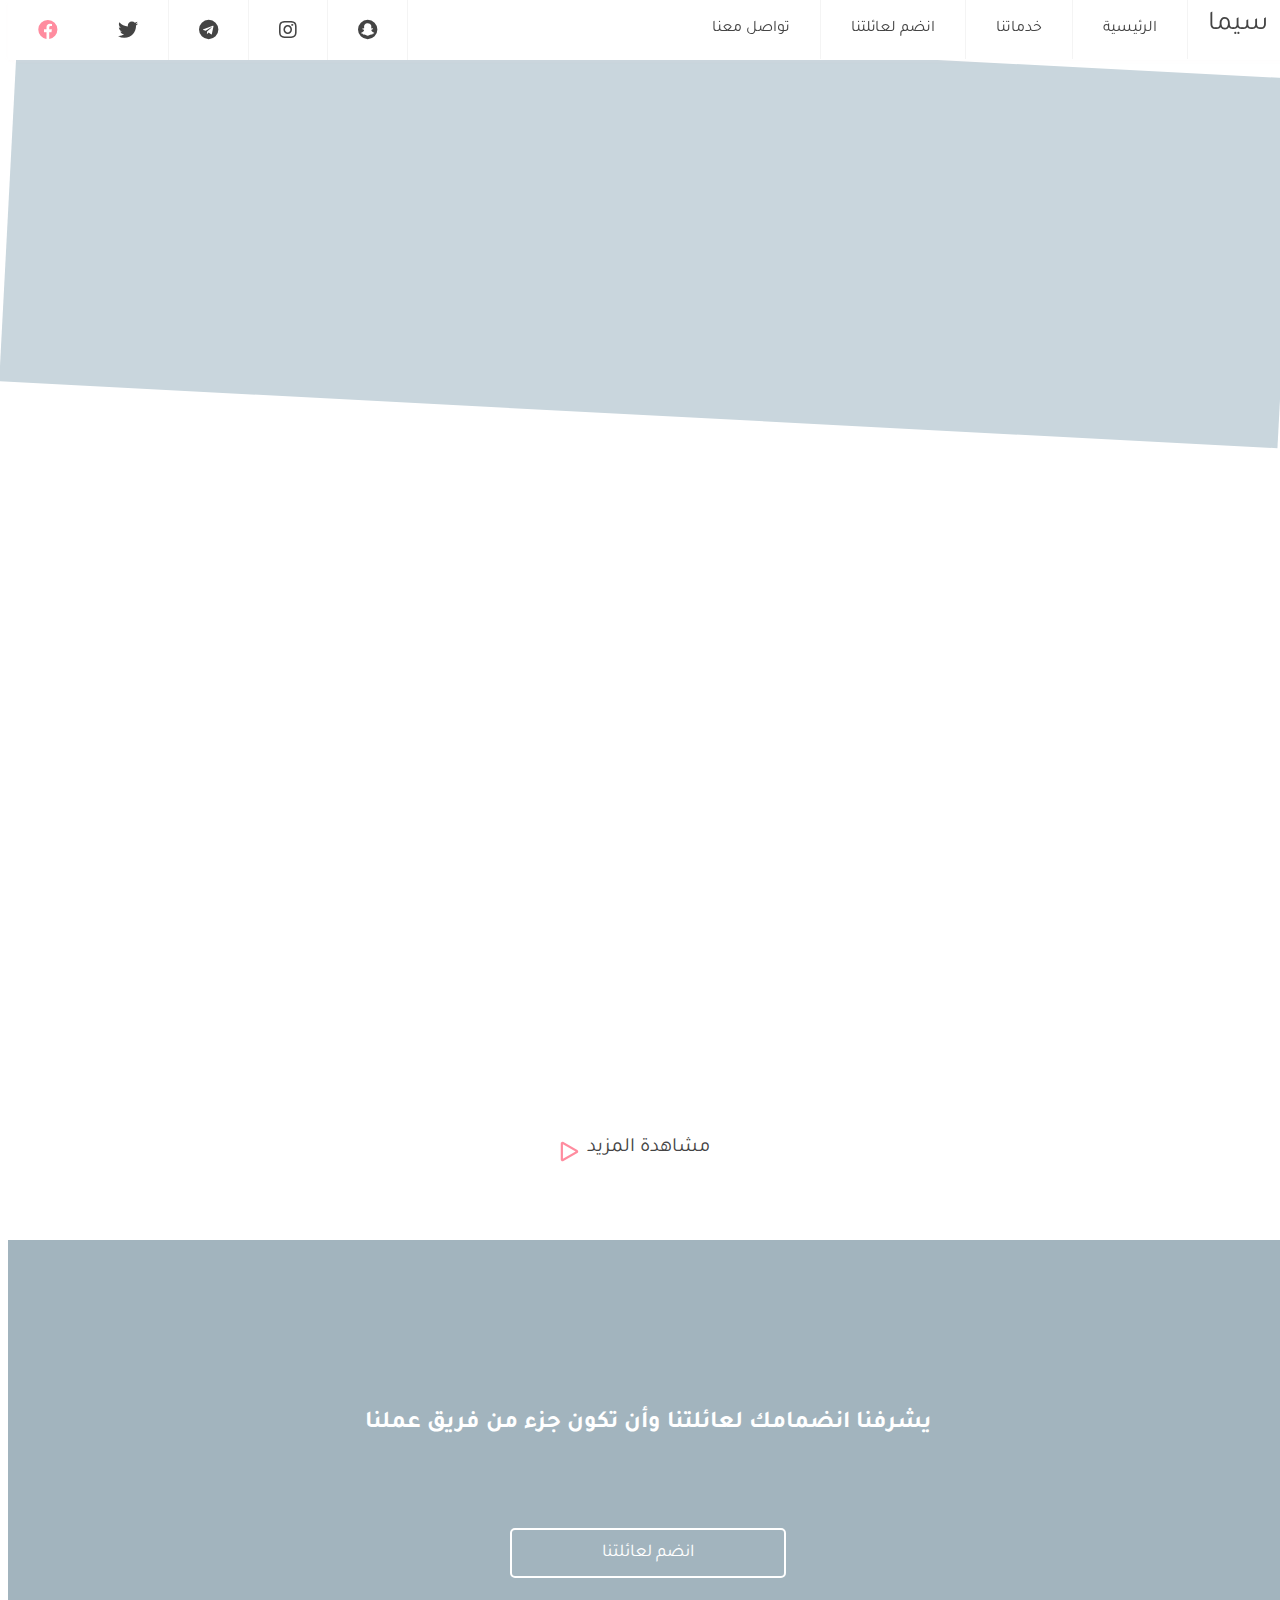
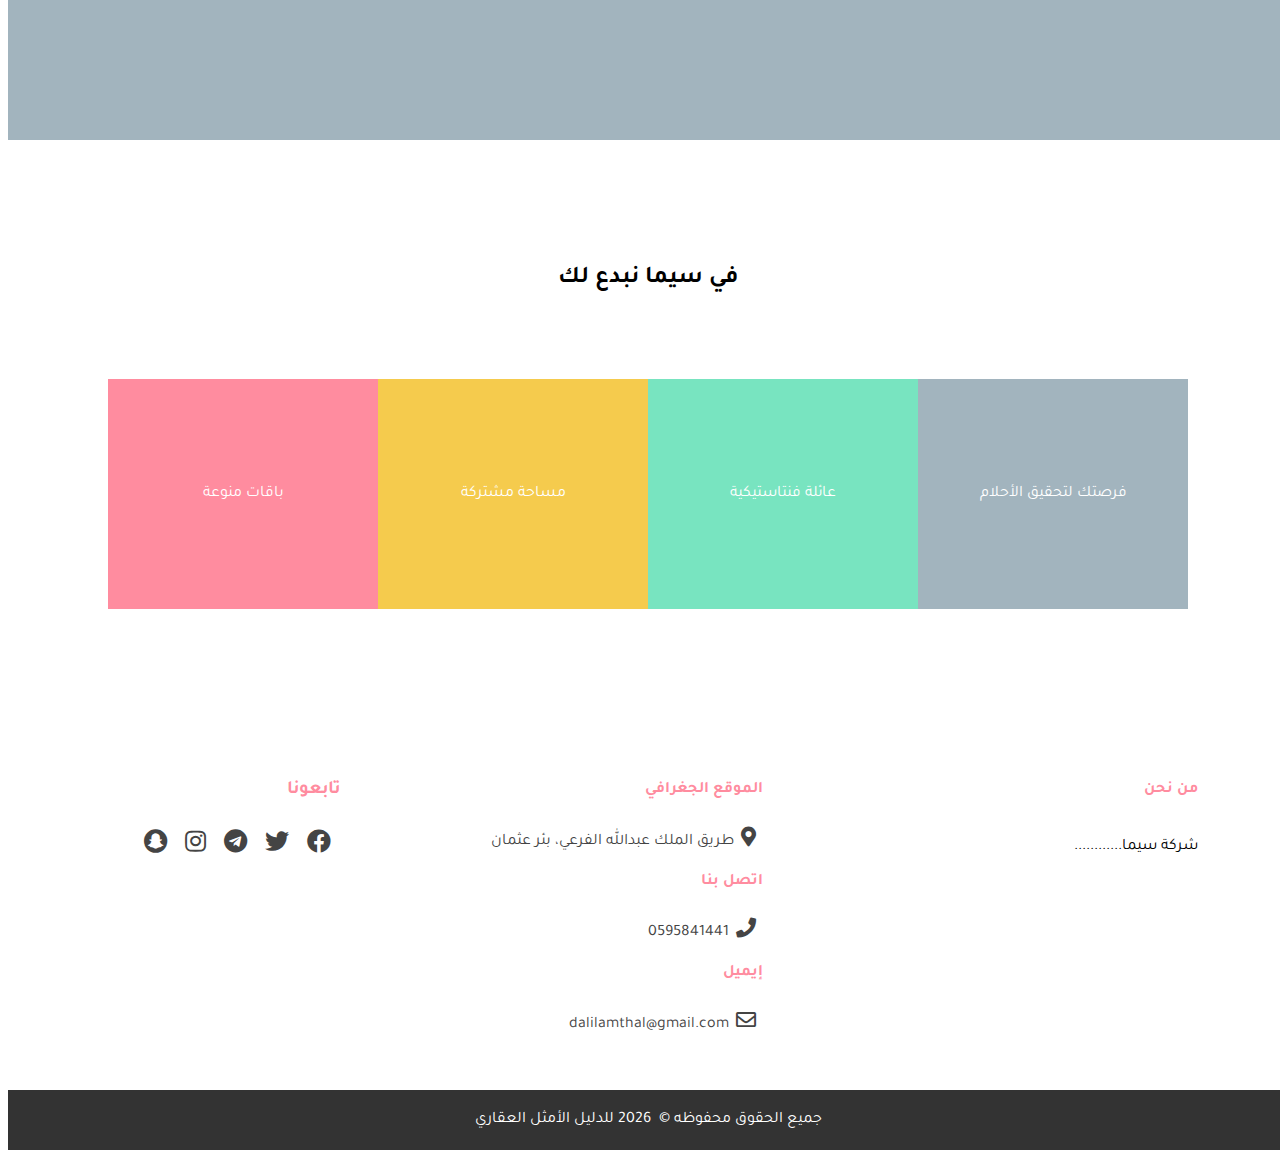
==== index.html @ 0475e793 "add files" ====
<!DOCTYPE html>
<html lang="ar">

<head>
  <meta charset="UTF8">
  <meta name="viewport" content="width=device-width, initial-scale=1.0">
  <link href="https://fonts.googleapis.com/css2?family=Tajawal&display=swap" rel="stylesheet">
  <link rel="stylesheet" href="https://cdnjs.cloudflare.com/ajax/libs/font-awesome/4.7.0/css/font-awesome.min.css">
  <link rel="stylesheet" href="https://use.fontawesome.com/releases/v5.0.6/css/all.css">
  <link rel="stylesheet" href="css/main.css">
  <title>سيما للتسويق الإلكتروني</title>
</head>

<body>
  
  <header class="header">
    <a href="index.html" class="logo">سيما</a>
    <input class="menu-btn" type="checkbox" id="menu-btn" />
    <label class="menu-icon" for="menu-btn"><span class="navicon"></span></label>
    <ul class="menu">
      <li class="menu-choice"><a href="index.html">الرئيسية</a></li>
      <li class="menu-choice"><a href="#services">خدماتنا</a></li>
      <li class="menu-choice"><a href="#about">انضم لعائلتنا</a></li>
      <li class="menu-choice"><a href="#footer">تواصل معنا</a></li>
      <li class="social-top"><a href="https://www.facebook.com/DalilAmthal/" class="fab fa-facebook"
          target="_blank"></a></li>
      <li class="social-top"><a href="https://twitter.com/dalilamthal" class="fab fa-twitter" target="_blank"></a></li>
      <li class="social-top"><a href="https://t.me/dalilamthal" class="fab fa-telegram" target="_blank"></a></li>
      <li class="social-top"><a href="https://www.instagram.com/dalilamthal" class="fab fa-instagram"
          target="_blank"></a></li>
      <li class="social-top"><a href="https://www.snapchat.com/add/dalilamthal" class="fab fa-snapchat"
          target="_blank"></a></li>
    </ul>
  </header>

  <div class="cover">
    <div id="curve"></div>
    <h1 class="bigTitle">الوجهه الأولى لرواد الأعمال والتجار والمنشئات</h1>
    <h2 class="inTitle">الوجهه الأولى لرواد الأعمال والتجار والمنشئات</h2>
  </div>

  <div class="info">
    <h2 class="Title">إن كنت تبحث عن شخص يصنع معك الفرق..فأنت في المكان المناسب</h2>
    <iframe src="https://www.youtube.com/embed/nXoJDHUC63I" frameborder="0"
      allow="accelerometer; autoplay; clipboard-write; encrypted-media; gyroscope; picture-in-picture"
      allowfullscreen></iframe>
    <a href="#" class="more" style="color:#444">مشاهدة المزيد
      <svg xmlns="http://www.w3.org/2000/svg" width="35" height="35" fill="currentColor" class="bi bi-play"
        viewBox="0 0 16 16">
        <path
          d="M10.804 8L5 4.633v6.734L10.804 8zm.792-.696a.802.802 0 0 1 0 1.392l-6.363 3.692C4.713 12.69 4 12.345 4 11.692V4.308c0-.653.713-.998 1.233-.696l6.363 3.692z" />
      </svg>
    </a>
  </div>

  <div id="about" class="ourFamily">
    <h2 class="ourTitle">يشرفنا انضمامك لعائلتنا وأن تكون جزء من فريق عملنا</h2>
    <a href="./about.html" class="button">انضم لعائلتنا</a>
  </div>

  <div id="services" class="services">
    <h2>في سيما نبدع لك</h2>
    <ul>
      <li>
        <div class="front dream">فرصتك لتحقيق الأحلام</div>
        <div class="back dream">
          <a href="./services.html" target="_blank" class="button">معرفة المزيد</a>
        </div>
      </li>
      <li>
        <div class="front family">عائلة فنتاستيكية</div>
        <div class="back family">
          <a href="./services.html" target="_blank" class="button">معرفة المزيد</a>
        </div>
      </li>
      <li>
        <div class="front share">مساحة مشتركة</div>
        <div class="back share">
          <a href="./services.html" target="_blank" class="button">معرفة المزيد</a>
        </div>
      </li>
      <li>
        <div class="front package">باقات منوعة</div>
        <div class="back package">
          <a href="./services.html" target="_blank" class="button">معرفة المزيد</a>
        </div>
      </li>
    </ul>
  </div>

  <!--footer-->
  <div  class="footer" id="footer">           
    <div class="right">
      <h4>من نحن</h4>
      <p>شركة سيما............</p>
    </div>

    <div class="middle">
      <h4>الموقع الجغرافي</h4>
      <span><i class="fas fa-map-marker-alt icon"></i><a href="https://g.page/DalilAmthal?share">طريق الملك عبدالله الفرعي، بئر عثمان</a></span>
      <h4>اتصل بنا</h4>
      <span><i class="fas fa-phone icon"></i><a href="https://wa.me/966595841441" target="_blank">0595841441</a></span>
      <h4>إيميل</h4>
      <span><i class="far fa-envelope icon"></i><a href= "mailto:dalilamthal@gmail.com">dalilamthal@gmail.com</a></span>
    </div>

    <div class="left">
      <h3>تابعونا</h3>
      <div  class="social">
        <a href="https://www.facebook.com/DalilAmthal/" class="fab fa-facebook" target="_blank"></a>
        <a href="https://twitter.com/dalilamthal" class="fab fa-twitter" target="_blank"></a>
        <a href="https://t.me/dalilamthal" class="fab fa-telegram" target="_blank"></a>
        <a href="https://www.instagram.com/dalilamthal" class="fab fa-instagram" target="_blank"></a>
        <a href="https://www.snapchat.com/add/dalilamthal" class="fab fa-snapchat" target="_blank"></a>
      </div>
    </div>    
        
  </div>
  <div  class="copyright">
    <p> جميع الحقوق محفوظه &copy; &nbsp;<span id="year"></span>&nbsp;<a href="index.php">للدليل الأمثل العقاري</a></p>
    <script>document.getElementById("year").innerHTML=(new Date().getFullYear())</script>
  </div>
<script src="js/loader.js"></script>
</body>

</html>
---- css/main.css ----
*{
  box-sizing: border-box;
}
    
body {
  margin: 0;
  font-family: 'Tajawal', sans-serif;
  direction: rtl;
}

a {
  color: #444;
}

/*menu*/
.header {
  background-color: #fff;
  box-shadow: 1px 1px 4px 0 rgba(245, 219, 219, 0.1);
  position: fixed;
  width: 100%;
  z-index: 3;
}

.header ul {
  margin: 0;
  padding: 0;
  list-style: none;
  overflow: hidden;
  background-color: #fff;

}

.header li a {
  display: block;
  padding: 20px 20px;
  border-right: 1px solid #f4f4f4;
  text-decoration: none;
}

.header li a:hover,
.header .menu-choice a:hover {
  background-color: rgb(255, 140, 159);
  color: #fff;
}

.header .social-top a:hover {
  color:rgb(255, 140, 159);
  background-color: transparent;
  border: none;
}
.header .logo {
  display: block;
  float: right;
  font-size: 1.7em;
  padding: 10px 20px;
  text-decoration: none;
}

/* menu */
.header .menu {
  clear: both;
  font-size: 16px;
  max-height: 0;
  transition: max-height .2s ease-out;
}

/* menu icon */
.header .menu-icon {
  cursor: pointer;
  display: inline-block;
  padding: 28px 20px;
  float: left;
  position: relative;
  user-select: none;
}

.header .menu-icon .navicon {
  background: #444;
  display: block;
  height: 2px;
  position: relative;
  transition: background .2s ease-out;
  width: 18px;
}

.header .menu-icon .navicon:before,
.header .menu-icon .navicon:after {
  background: #444;
  content: '';
  display: block;
  height: 100%;
  position: absolute;
  transition: all .2s ease-out;
  width: 100%;
}

.header .menu-icon .navicon:before {
  top: 5px;
}

.header .menu-icon .navicon:after {
  top: -5px;
}

/* menu btn */

.header .menu-btn {
  display: none;
}

.header .menu-btn:checked ~ .menu {
  max-height: 240px;
}

.header .menu-btn:checked ~ .menu-icon .navicon {
  background: transparent;
}

.header .menu-btn:checked ~ .menu-icon .navicon:before {
  transform: rotate(-45deg);
}

.header .menu-btn:checked ~ .menu-icon .navicon:after {
  transform: rotate(45deg);
}

.header .menu-btn:checked ~ .menu-icon:not(.steps) .navicon:before,
.header .menu-btn:checked ~ .menu-icon:not(.steps) .navicon:after {
  top: 0;
}

@media (min-width: 1200px) {
  .header li {
    float: right;
  }
  .header .social-top {
    float: left;
  }
  .header .social-top a {
    font-size: 20px;
    color:#444
  }
  
  .header li a {
    padding: 20px 30px;
  }
  .header .menu {
    clear: none; 
    max-height: none;
  }
  .header .menu-icon {
    display: none;
  }

   .header li a:hover,.header .menu-choice a:hover {
      border-bottom: 2px solid rgb(255, 140, 159);
      color: #444;

      background-color: transparent;
    }

  
}

/*top cover*/
.cover{
  display: flex;
  flex-direction: column;
  height: 540px; 
  align-items: center;
  justify-content: center;
}

#curve{
  width: 100%;
  height: 370px;
  top: 5%;
  left:0;
  transform: rotate(3deg);
  background-color: rgb(201, 214, 221);
  position: absolute;
  z-index: -1;
}

.cover .bigTitle {
  color:rgb(255, 140, 159);
  font-size:40px ;
  text-align: center;
  z-index: -1;
  border-bottom: #888 2px solid;
  padding: 20px;
  margin-bottom: 0;
}

.cover .inTitle{
  color:  rgb(255, 140, 159);
  border-top: #888 2px solid;
  text-align: left;
  padding: 20px;
  color:#888;
  z-index: -1;
}

.info{
  display: flex;
  flex-direction: column;
  align-items: center;
  justify-content: center;
  background-color: #fff;
  height: 700px;
}

#myVideo {
  position: absolute;
  right: 0;
  bottom: 0;
  opacity: 3;
  min-width: 100%; 
  min-height: 100%;
  z-index: -1;
}

.info iframe{
  margin:22px;
  margin-top: 50px;
  width:760px;
  height:326px;
}
.info .Title{
  color: #444;
}

.info .more{
  color: #444;
  position: relative;
  padding: 0;
}

.bi{
  color: rgb(255, 140, 159);
  position: absolute;
  top:48px;
 
}

.bigTitle, .Title, .inTitle {
  opacity: 0;
  transform-origin: center;
  animation: letter 5s infinite cubic-bezier(0, 0, 0.1, 1); 
}

@keyframes letter {
  0% {
    opacity: 0;
    transform: scale(0.8);
  }
  30%, 80% {
    opacity: 1;
    transform: scale(1);
  }
  100% {
    opacity: 0;
    transform: scale(1);
  }
}

.info .more{
  text-decoration: none;
  color: #444;
  padding-top: 50px;
  font-size: 20px;
}
.services {
  display: flex;
  flex-direction: column;
  height: 600px; 
  align-items: center;
  justify-content: center;
}

.services h2{
  padding: 20px;
}
.services ul {
  list-style:none;
  display:flex;
  flex-direction: row;
  justify-content: center;
  align-items: center;
  padding: 22px;
  width: 100%;
}
  
.services ul div {
  width: 270px;
  height: 230px;
  display:flex;
  justify-content: center;
  align-items: center;
  cursor: pointer;
  margin: 8px 0px;
  color: white
}
  
div.front {
  position: absolute;
  font-size: 16px;
}

div.back {
  flex-direction: column;
}
.back .head{
  font-size: 16px;
}
 
.dream{
  background: #a2b4be;
}
  
.family {
  background: #78e4c0;
}
  
.share {
  background: #f5cb4d;
}
  
.package {
  background: rgb(255, 140, 159);
}
  
.back {
  transform: rotateY(90deg);
}
  
  
.services ul li:hover div.front {
  animation: flip 0.2s ease-in forwards;
}
.services ul li:hover div.back {
  animation: flip 0.2s 0.2s ease-out forwards reverse;
}
  
@keyframes flip {
  0%{ transform: rotateY(0deg); }
  100% { transform: rotateY(90deg); }
}

.button{
  border: 2px solid white;
  color: white;
  padding: 12px 30px;
  text-align: center;
  text-decoration: none;
  font-size: 18px;
  border-radius: 5px;
  margin: 12px;
  font-family: 'Tajawal', sans-serif;
  cursor: pointer; 
}  
.button:hover{
  color:#555;
  text-decoration: none;
  background-color: #fff;
  
}

.ourFamily{
  display: flex;
  flex-direction: column;
  justify-content: center;
  align-items: center;
  height: 500px;
  background-color: rgb(162, 180, 190);
}

.ourFamily .button{
  padding: 12px 90px;
  margin-top: 70px;
}

.ourFamily .button:hover{
  background-color: #fff;
  color: #444;
}

.ourFamily .ourTitle{
  color: #fff;
  text-align: center;
}

/*footer*/
.footer{
  background-color:#fff;
  font-family: 'Tajawal', sans-serif;
  height: 350px;
  font-size: 16px;
  display: flex;
  flex-direction: row;
  width: 100%;
}

.footer .right {
  display: flex;
  flex-direction: column;
  width:34%;
  padding: 20px;
  padding-right: 90px;
  align-items: flex-start;
  justify-content: start;
  
}

.footer .middle {
  display: flex;
  flex-direction: column;
  width: 33%;
  padding: 20px;
  padding-right: 90px;
  align-items: flex-start;
  justify-content: start;
}

.footer .left {
  display: flex;
  flex-direction: column;
  width: 33%;
  padding: 20px;
  padding-right: 90px;
  align-items: flex-start;
  justify-content: start;
}

.footer h4{
  text-align: right;
  color: rgb(255, 140, 159);
}

.footer h3{
  text-align: right;
  color: rgb(255, 140, 159);   
}

.footer .social{
  display: flex;
  flex-direction: row;
  align-items: flex-start;
  justify-content: start;
}

.footer .fab{
  text-decoration: none;
  color:#444;
  padding: 9px;
  font-size: 24px;
}

.footer .fab:hover{
  color: rgb(255, 140, 159);
}
.footer a{
  color:#444;
  font-size: 16px;
  text-decoration: none;
}

.footer a:hover{
  color: rgb(255, 140, 159);
}

.footer .icon{
  font-size:20px;
  padding: 5px 7px;
  color:#444;
}

.copyright{
  display: flex;
  flex-direction: row;
  align-items:center;
  justify-content: center;
  height: 60px;
  background-color: #333;
  color: #fff;
}

.copyright a{
  color:#fff;
  font-size: 16px;
  text-decoration: none;
}

.copyright #year{
  color: #fff;
}

.copyright a:hover{
  color: rgb(255, 140, 159);
}
.copyright p{
  font-size: 16px;
}


/* for tablet or medium devices*/
@media (max-width: 1170px){

  .cover .bigTitle {
    font-size: 30px;
    padding: 22px;
  }

  .cover .inTitle{
    font-size: 22px;
  }

  .info .Title{
    font-size: 24px;
    padding: 24px;
    text-align: center;
  }

  .info .more{
    font-size: 18px;
  }

  .info iframe{
    width:500px;
  }
  
  .ourFamily .button{
    padding: 12px 90px;
    margin-top: 70px;
  }
  
  .services{
    height: 800px;
  }
  .ourFamily .ourTitle{
    font-size: 24px;
    padding: 0px 22px;
  }

  .services h2{
    font-size: 24px;
  }

  .services ul {
    width: 70%;
    list-style:none;
    display:flex;
    flex-direction: row;
    justify-content: center;
    align-items: center;
    flex-wrap: wrap;
  }
    
  .services ul div {
    width: 270px;
    height: 230px;
    display:flex;
    justify-content: center;
    align-items: center;
    cursor: pointer;
    margin: 0px;
    color: white
  }

  .button{
    font-size: 16px;
  }
  .fab{
    font-size: 18px;
    color:white
  }
}


/* for mobile or small devices*/
@media (max-width: 850px){
  
  .cover{
    height: 480px;
  }

  .cover .bigTitle {
    font-size: 22px;
    padding:12px 22px;
    margin: 8px 22px;
  }

  .cover .inTitle{
    font-size: 18px;
    padding: 12px 22px;
    margin:5px 18px;
  }

  .info .Title{
    font-size: 20px;
    padding: 40px;
    text-align: center;
  }

  .info .more{
    font-size: 18px;
  }

  .info iframe{
    width:400px;
  }
  
  .ourFamily .button{
    padding: 12px 50px;
    margin-top: 70px;
  }

  .ourFamily .ourTitle{
    font-size: 20px;
    padding: 0px 22px;
  }

  .services {
    height: 1200px; 
  }

  .services h2{
    font-size: 20px;
  }

  .services ul {
    list-style:none;
    display:flex;
    flex-direction: row;
    justify-content: center;
    align-items: center;
    flex-wrap: wrap;
    width: 70%;
  }
    
  .services ul div {
    width: 270px;
    height: 230px;
    display:flex;
    justify-content: center;
    align-items: center;
    cursor: pointer;
    margin: 0px;
    color: white
  }
  .button{
    font-size: 16px;
  }

/*footer*/
.footer{
  height: 740px;
  display: flex;
  flex-direction: column;
  align-items: center;
  justify-content: center;
  width: 100%;
}

.footer .right {
  display: flex;
  flex-direction: column;
  width:100%;
  align-items: center;
  justify-content: center;
}

.footer .middle {
  display: flex;
  flex-direction: column;
  width: 100%;
  align-items: center;
  justify-content: center;
}

.footer .left {
  display: flex;
  flex-direction: column;
  width: 100%;
  align-items: center;
  justify-content: center;
  padding-top: 30px;
}

.footer .fab{
  font-size: 20px;
}

.footer .icon{
  font-size:18px;
  padding: 5px 7px;
}

}
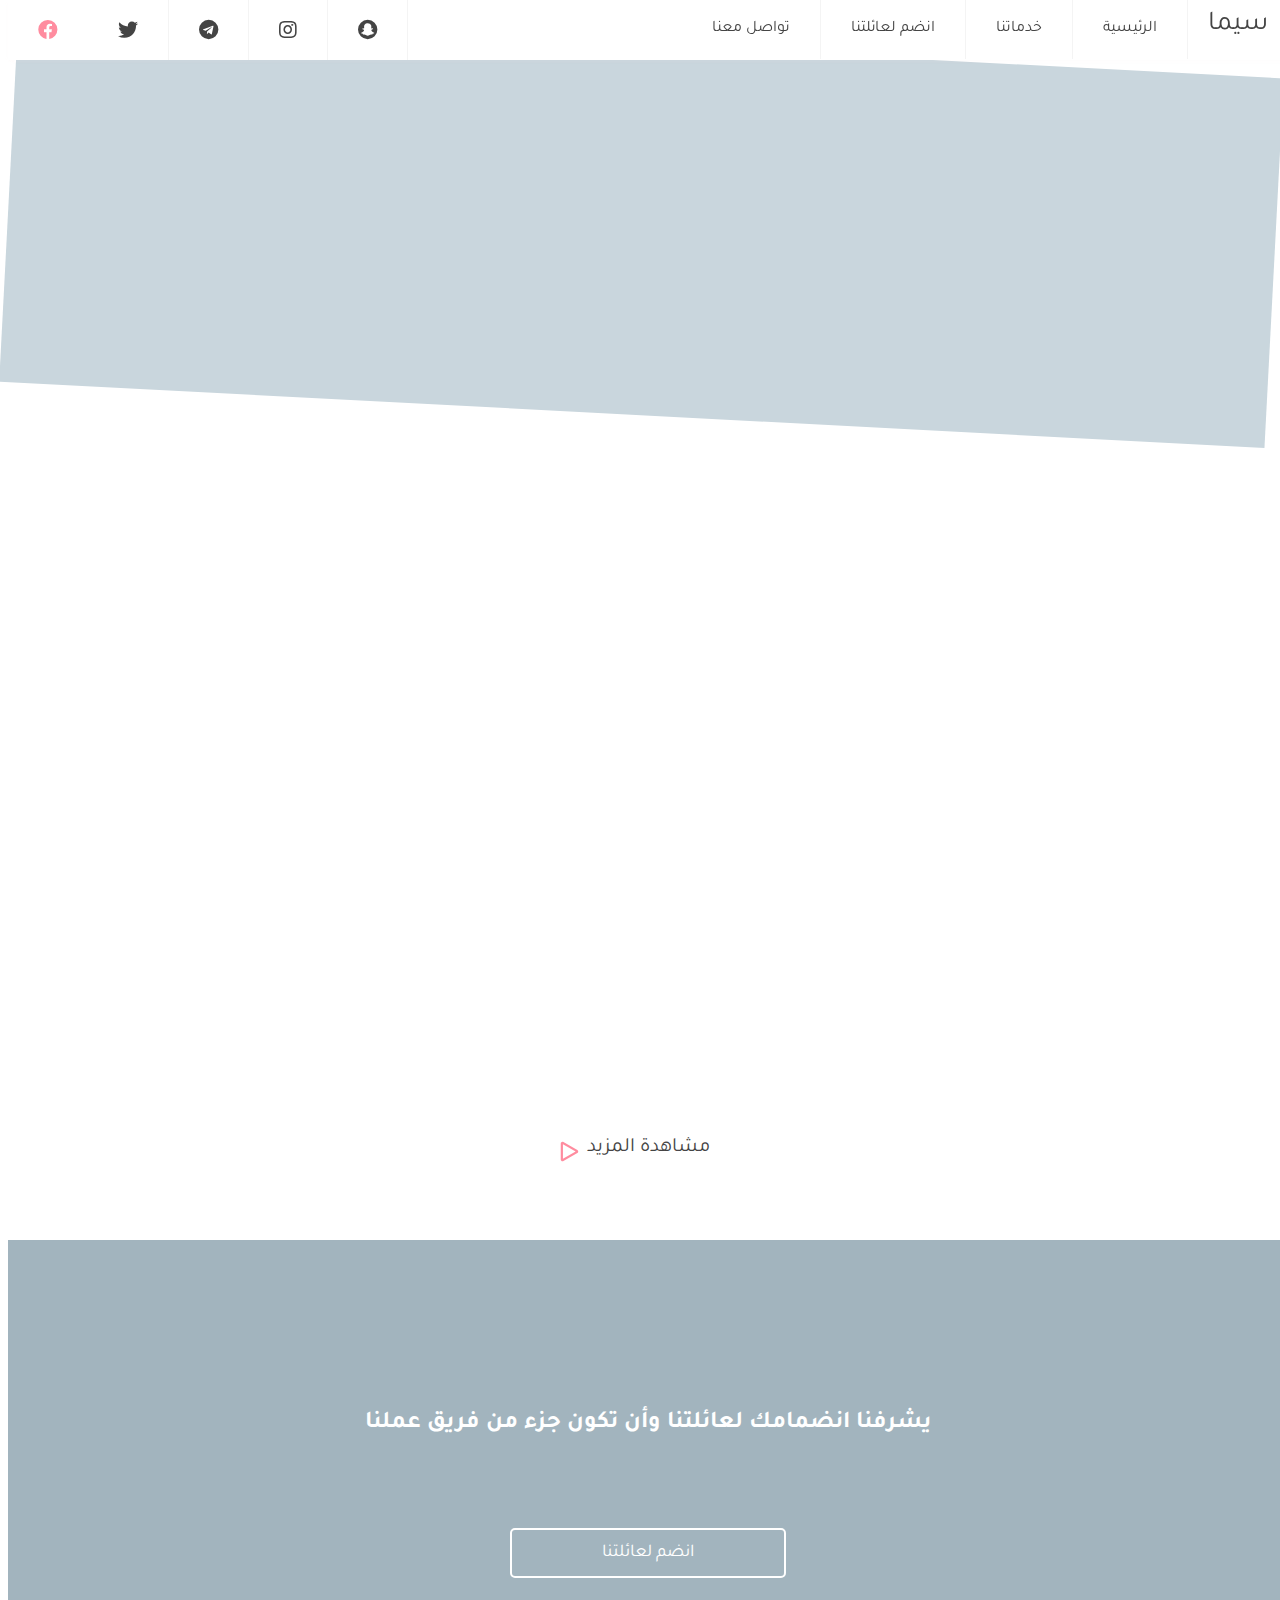
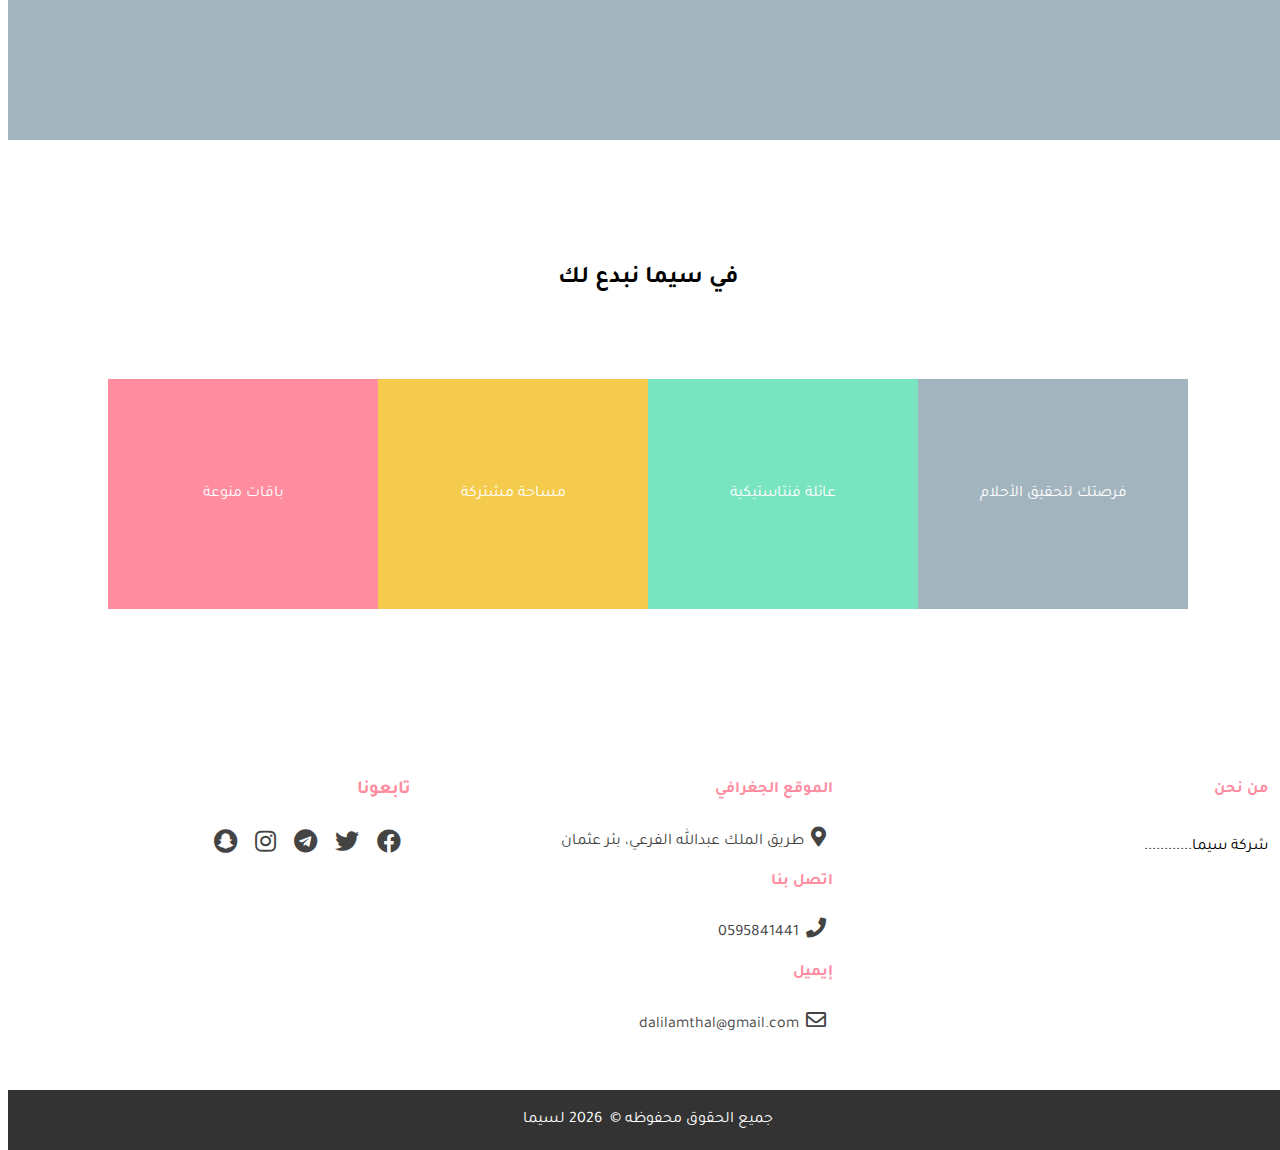
==== commit 3e5cfa79: "update" ====
--- a/index.html
+++ b/index.html
@@ -117,10 +117,10 @@
         
   </div>
   <div  class="copyright">
-    <p> جميع الحقوق محفوظه &copy; &nbsp;<span id="year"></span>&nbsp;<a href="index.php">للدليل الأمثل العقاري</a></p>
+    <p> جميع الحقوق محفوظه &copy; &nbsp;<span id="year"></span>&nbsp;<a href="index.html">لسيما</a></p>
     <script>document.getElementById("year").innerHTML=(new Date().getFullYear())</script>
   </div>
 <script src="js/loader.js"></script>
 </body>
 
-</html>+</html>
--- a/css/main.css
+++ b/css/main.css
@@ -172,7 +172,7 @@
 }
 
 #curve{
-  width: 100%;
+  width: 99%;
   height: 370px;
   top: 5%;
   left:0;
@@ -406,7 +406,6 @@
   flex-direction: column;
   width:34%;
   padding: 20px;
-  padding-right: 90px;
   align-items: flex-start;
   justify-content: start;
   
@@ -417,7 +416,6 @@
   flex-direction: column;
   width: 33%;
   padding: 20px;
-  padding-right: 90px;
   align-items: flex-start;
   justify-content: start;
 }
@@ -427,7 +425,6 @@
   flex-direction: column;
   width: 33%;
   padding: 20px;
-  padding-right: 90px;
   align-items: flex-start;
   justify-content: start;
 }
@@ -505,7 +502,10 @@
 
 /* for tablet or medium devices*/
 @media (max-width: 1170px){
-
+  #curve{
+      transform: rotate(2deg);
+      width:99%;
+   }
   .cover .bigTitle {
     font-size: 30px;
     padding: 22px;
@@ -526,7 +526,7 @@
   }
 
   .info iframe{
-    width:500px;
+    width:80%;
   }
   
   .ourFamily .button{
@@ -579,7 +579,10 @@
 
 /* for mobile or small devices*/
 @media (max-width: 850px){
-  
+  #curve{
+      transform: rotate(0deg);
+      width:100%;
+   }
   .cover{
     height: 480px;
   }
@@ -607,7 +610,7 @@
   }
 
   .info iframe{
-    width:400px;
+    width:80%;
   }
   
   .ourFamily .button{
@@ -668,6 +671,7 @@
   width:100%;
   align-items: center;
   justify-content: center;
+  padding: 0px;
 }
 
 .footer .middle {
@@ -676,6 +680,7 @@
   width: 100%;
   align-items: center;
   justify-content: center;
+  padding: 0px;
 }
 
 .footer .left {
@@ -684,6 +689,7 @@
   width: 100%;
   align-items: center;
   justify-content: center;
+  padding:0px;
   padding-top: 30px;
 }
 
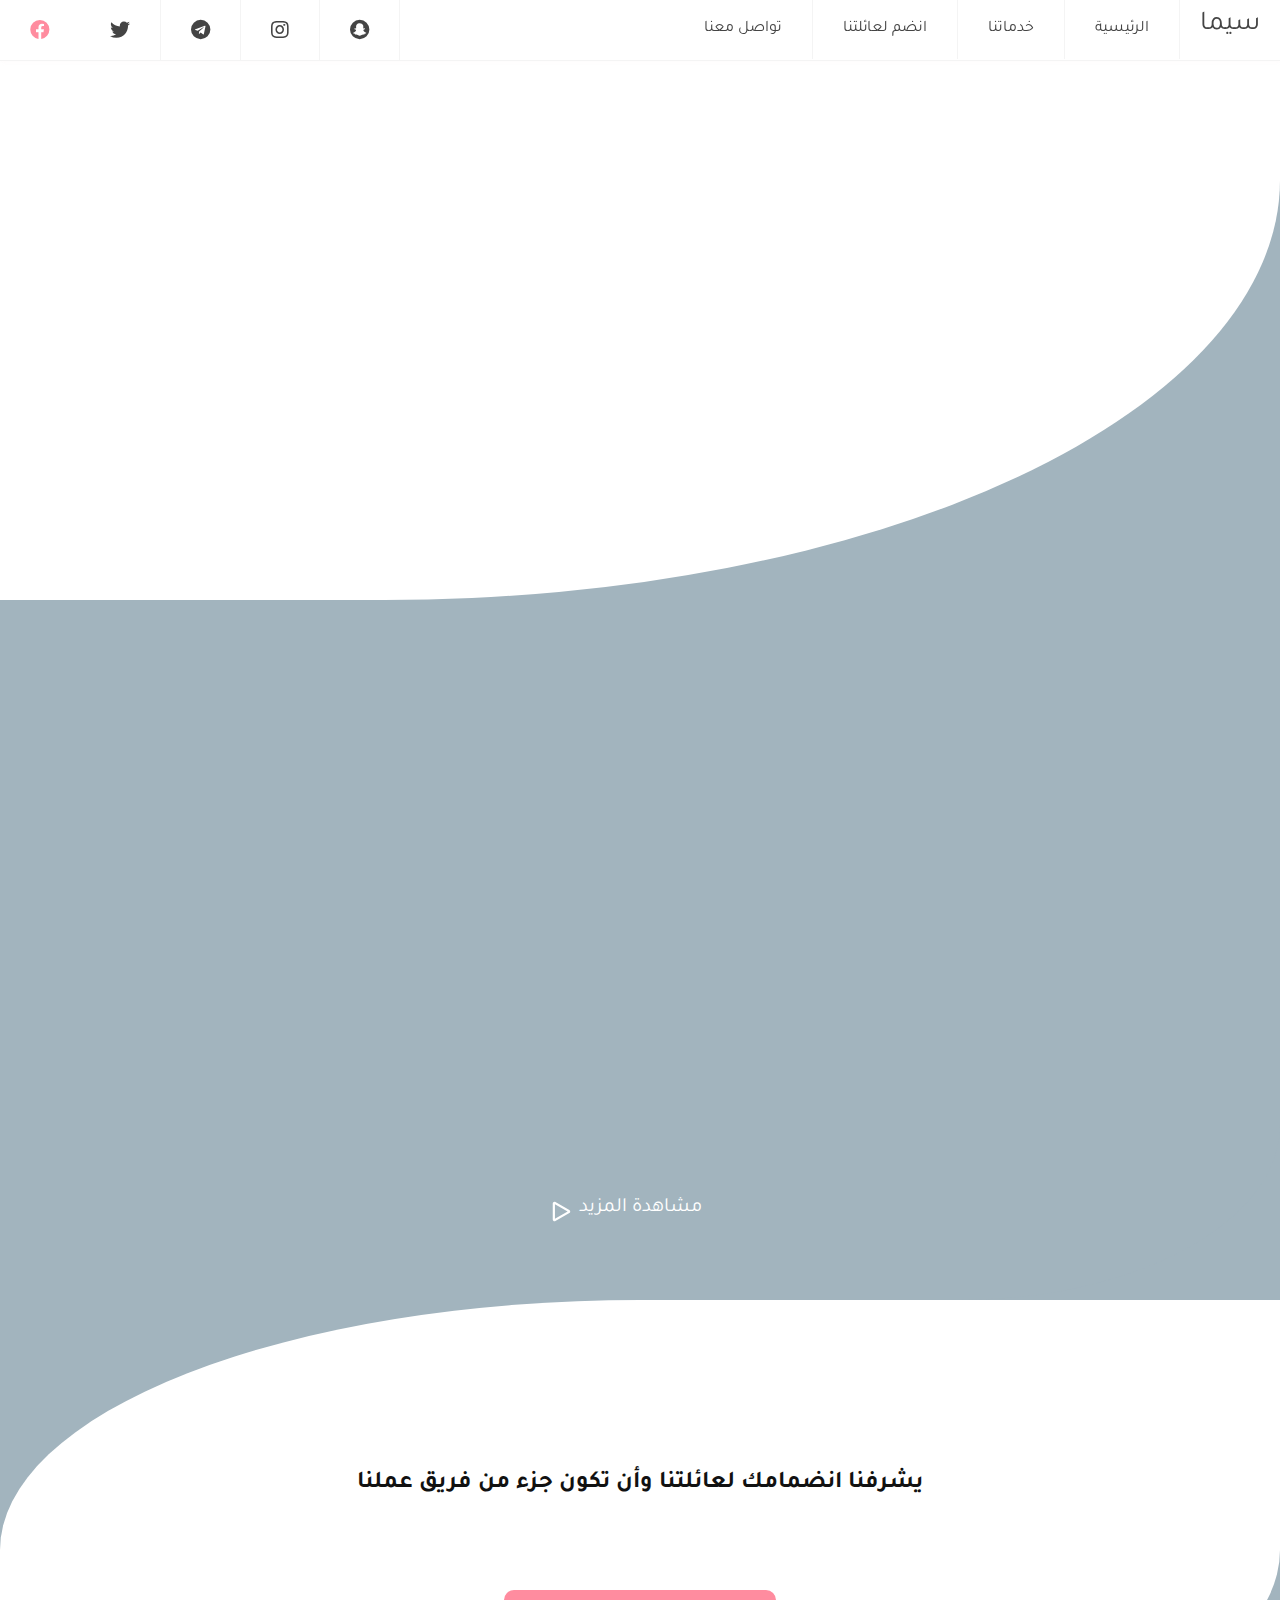
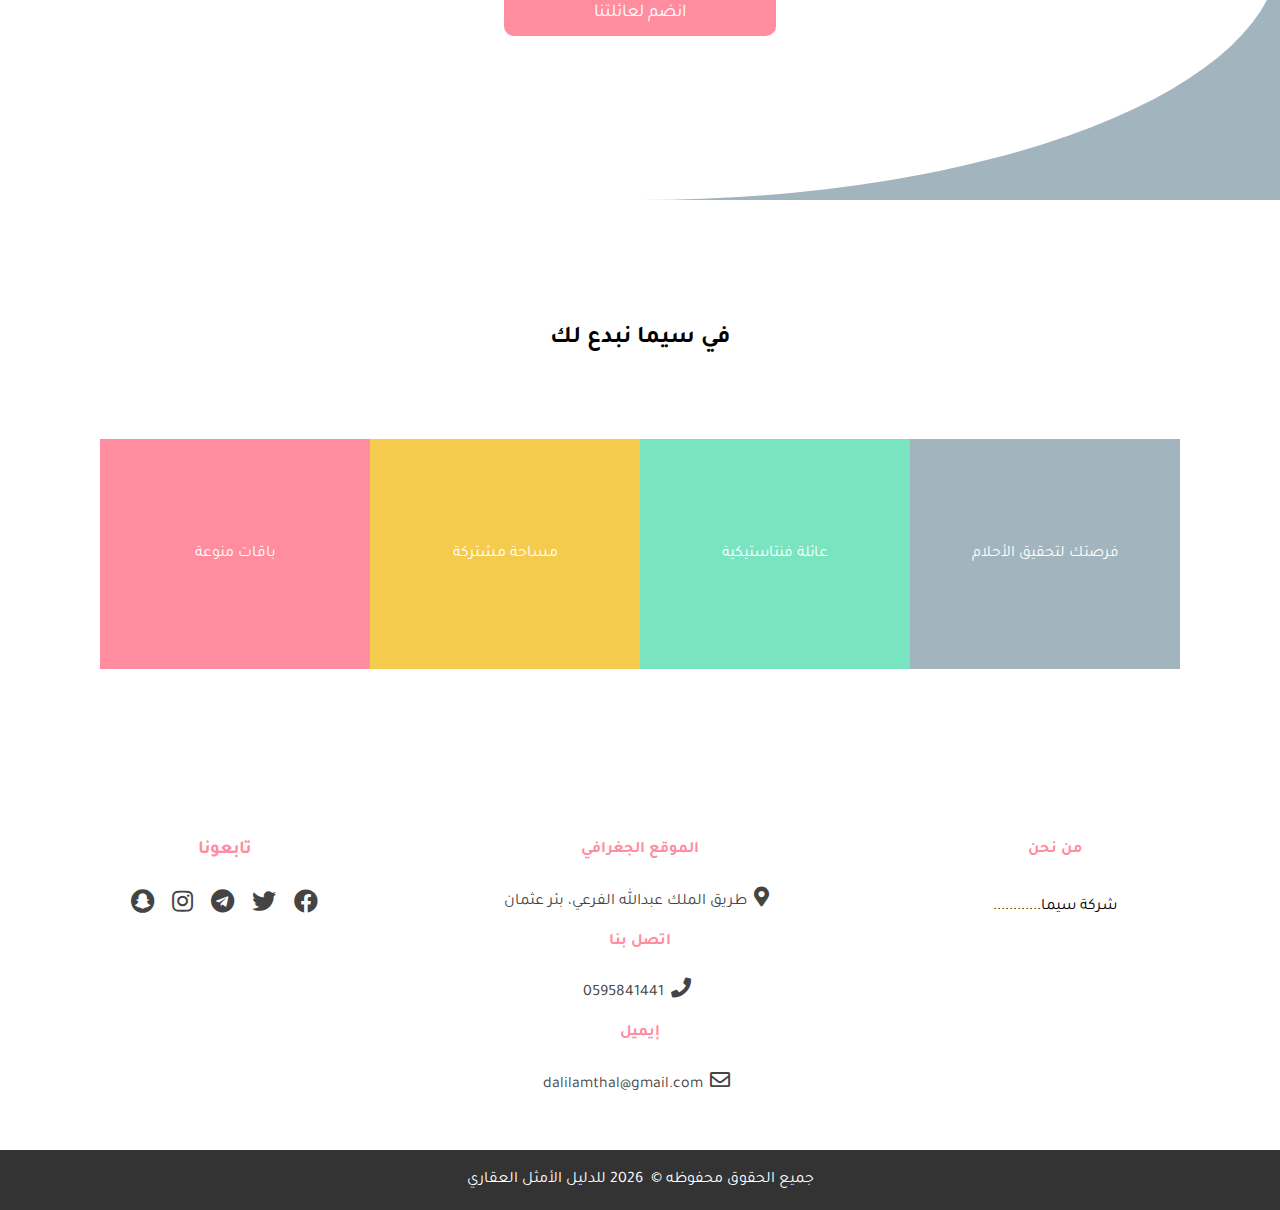
==== commit 89894d5a: "add files" ====
--- a/index.html
+++ b/index.html
@@ -34,7 +34,6 @@
   </header>
 
   <div class="cover">
-    <div id="curve"></div>
     <h1 class="bigTitle">الوجهه الأولى لرواد الأعمال والتجار والمنشئات</h1>
     <h2 class="inTitle">الوجهه الأولى لرواد الأعمال والتجار والمنشئات</h2>
   </div>
@@ -44,7 +43,7 @@
     <iframe src="https://www.youtube.com/embed/nXoJDHUC63I" frameborder="0"
       allow="accelerometer; autoplay; clipboard-write; encrypted-media; gyroscope; picture-in-picture"
       allowfullscreen></iframe>
-    <a href="#" class="more" style="color:#444">مشاهدة المزيد
+    <a href="#" class="more" style="color:#fff">مشاهدة المزيد
       <svg xmlns="http://www.w3.org/2000/svg" width="35" height="35" fill="currentColor" class="bi bi-play"
         viewBox="0 0 16 16">
         <path
@@ -117,10 +116,10 @@
         
   </div>
   <div  class="copyright">
-    <p> جميع الحقوق محفوظه &copy; &nbsp;<span id="year"></span>&nbsp;<a href="index.html">لسيما</a></p>
+    <p> جميع الحقوق محفوظه &copy; &nbsp;<span id="year"></span>&nbsp;<a href="index.php">للدليل الأمثل العقاري</a></p>
     <script>document.getElementById("year").innerHTML=(new Date().getFullYear())</script>
   </div>
 <script src="js/loader.js"></script>
 </body>
 
-</html>
+</html>--- a/css/main.css
+++ b/css/main.css
@@ -6,6 +6,7 @@
   margin: 0;
   font-family: 'Tajawal', sans-serif;
   direction: rtl;
+  background-color: rgb(162, 180, 190);
 }
 
 a {
@@ -17,6 +18,7 @@
   background-color: #fff;
   box-shadow: 1px 1px 4px 0 rgba(245, 219, 219, 0.1);
   position: fixed;
+  border-bottom: 1px solid#f4f4f4;
   width: 100%;
   z-index: 3;
 }
@@ -109,7 +111,7 @@
 }
 
 .header .menu-btn:checked ~ .menu {
-  max-height: 240px;
+  max-height: 248px;
 }
 
 .header .menu-btn:checked ~ .menu-icon .navicon {
@@ -130,6 +132,9 @@
 }
 
 @media (min-width: 1200px) {
+  .header{
+    border-bottom: 1px solid#f4f4f4;
+  }
   .header li {
     float: right;
   }
@@ -152,12 +157,11 @@
     display: none;
   }
 
-   .header li a:hover,.header .menu-choice a:hover {
-      border-bottom: 2px solid rgb(255, 140, 159);
-      color: #444;
-
-      background-color: transparent;
-    }
+  .header li a:hover,.header .menu-choice a:hover {
+    border-bottom: 2px solid rgb(255, 140, 159);
+    color: #444;
+    background-color: transparent;
+  }
 
   
 }
@@ -166,39 +170,44 @@
 .cover{
   display: flex;
   flex-direction: column;
-  height: 540px; 
-  align-items: center;
-  justify-content: center;
-}
-
-#curve{
+  height: 600px; 
+  align-items: center;
+  justify-content: center;
+  background-color: #fff;
+  z-index: -3;
+  border-bottom-right-radius: 70%;
+}
+
+/*#curve{
   width: 99%;
-  height: 370px;
+  height: 540px;
   top: 5%;
+  right: 0;
   left:0;
   transform: rotate(3deg);
   background-color: rgb(201, 214, 221);
   position: absolute;
   z-index: -1;
-}
+}*/
 
 .cover .bigTitle {
   color:rgb(255, 140, 159);
-  font-size:40px ;
+  font-size:40px;
   text-align: center;
   z-index: -1;
   border-bottom: #888 2px solid;
   padding: 20px;
   margin-bottom: 0;
+  z-index: 2;
 }
 
 .cover .inTitle{
-  color:  rgb(255, 140, 159);
+  color:rgb(255, 140, 159);
   border-top: #888 2px solid;
-  text-align: left;
+  text-align: center;
   padding: 20px;
   color:#888;
-  z-index: -1;
+  z-index: 2;
 }
 
 .info{
@@ -206,11 +215,12 @@
   flex-direction: column;
   align-items: center;
   justify-content: center;
-  background-color: #fff;
+  background-color: rgb(162, 180, 190);
   height: 700px;
-}
-
-#myVideo {
+  border-bottom-right-radius: 25%;
+}
+
+/*#myVideo {
   position: absolute;
   right: 0;
   bottom: 0;
@@ -218,7 +228,7 @@
   min-width: 100%; 
   min-height: 100%;
   z-index: -1;
-}
+}*/
 
 .info iframe{
   margin:22px;
@@ -227,17 +237,17 @@
   height:326px;
 }
 .info .Title{
-  color: #444;
+  color: #fff;
 }
 
 .info .more{
-  color: #444;
+  color: #fff;
   position: relative;
   padding: 0;
 }
 
 .bi{
-  color: rgb(255, 140, 159);
+  color: #fff;
   position: absolute;
   top:48px;
  
@@ -276,6 +286,8 @@
   height: 600px; 
   align-items: center;
   justify-content: center;
+  background-color: #fff;
+ 
 }
 
 .services h2{
@@ -372,21 +384,26 @@
   justify-content: center;
   align-items: center;
   height: 500px;
-  background-color: rgb(162, 180, 190);
+  background-color:#fff;
+  border-top-left-radius: 50%;
+  border-bottom-right-radius: 50%;
 }
 
 .ourFamily .button{
   padding: 12px 90px;
   margin-top: 70px;
+  background-color: rgb(255, 140, 159);
+  color:#fff;
+  border-radius: 12px;
 }
 
 .ourFamily .button:hover{
-  background-color: #fff;
-  color: #444;
+  background-color:#111;
+  color: #fff;
 }
 
 .ourFamily .ourTitle{
-  color: #fff;
+  color: #111;
   text-align: center;
 }
 
@@ -398,35 +415,29 @@
   font-size: 16px;
   display: flex;
   flex-direction: row;
+  padding: 20px;
   width: 100%;
 }
 
 .footer .right {
   display: flex;
   flex-direction: column;
+  width:33%;
+  align-items:center;
+}
+
+.footer .middle {
+  display: flex;
+  flex-direction: column;
   width:34%;
-  padding: 20px;
-  align-items: flex-start;
-  justify-content: start;
-  
-}
-
-.footer .middle {
-  display: flex;
-  flex-direction: column;
-  width: 33%;
-  padding: 20px;
-  align-items: flex-start;
-  justify-content: start;
+  align-items:center;
 }
 
 .footer .left {
   display: flex;
   flex-direction: column;
-  width: 33%;
-  padding: 20px;
-  align-items: flex-start;
-  justify-content: start;
+  width:33%;
+  align-items:center;
 }
 
 .footer h4{
@@ -502,10 +513,12 @@
 
 /* for tablet or medium devices*/
 @media (max-width: 1170px){
-  #curve{
-      transform: rotate(2deg);
-      width:99%;
-   }
+  .cover{
+    height: 500px;
+    margin: 0;
+    padding: 9px 22px;
+  }
+ 
   .cover .bigTitle {
     font-size: 30px;
     padding: 22px;
@@ -513,6 +526,10 @@
 
   .cover .inTitle{
     font-size: 22px;
+  }
+  
+  .info{
+    border-bottom-right-radius: 40%;
   }
 
   .info .Title{
@@ -529,6 +546,13 @@
     width:80%;
   }
   
+  .ourFamily{
+    border-top-left-radius: 40%;
+    border-bottom-right-radius: 30%;
+    border-top-right-radius: 0%;
+    border-bottom-left-radius: 0%;
+    padding: 9px 33px;
+  }
   .ourFamily .button{
     padding: 12px 90px;
     margin-top: 70px;
@@ -570,6 +594,7 @@
   .button{
     font-size: 16px;
   }
+ 
   .fab{
     font-size: 18px;
     color:white
@@ -579,14 +604,11 @@
 
 /* for mobile or small devices*/
 @media (max-width: 850px){
-  #curve{
-      transform: rotate(0deg);
-      width:100%;
-   }
+  
   .cover{
     height: 480px;
   }
-
+  
   .cover .bigTitle {
     font-size: 22px;
     padding:12px 22px;
@@ -598,6 +620,9 @@
     padding: 12px 22px;
     margin:5px 18px;
   }
+  .info{
+    border-bottom-right-radius: 40%;
+  }
 
   .info .Title{
     font-size: 20px;
@@ -612,7 +637,12 @@
   .info iframe{
     width:80%;
   }
-  
+  .ourFamily{
+    border-top-left-radius: 40%;
+    border-bottom-right-radius: 28%;
+    border-top-right-radius: 0%;
+    border-bottom-left-radius: 0%;
+  }
   .ourFamily .button{
     padding: 12px 50px;
     margin-top: 70px;
@@ -671,7 +701,6 @@
   width:100%;
   align-items: center;
   justify-content: center;
-  padding: 0px;
 }
 
 .footer .middle {
@@ -680,7 +709,6 @@
   width: 100%;
   align-items: center;
   justify-content: center;
-  padding: 0px;
 }
 
 .footer .left {
@@ -689,7 +717,6 @@
   width: 100%;
   align-items: center;
   justify-content: center;
-  padding:0px;
   padding-top: 30px;
 }
 
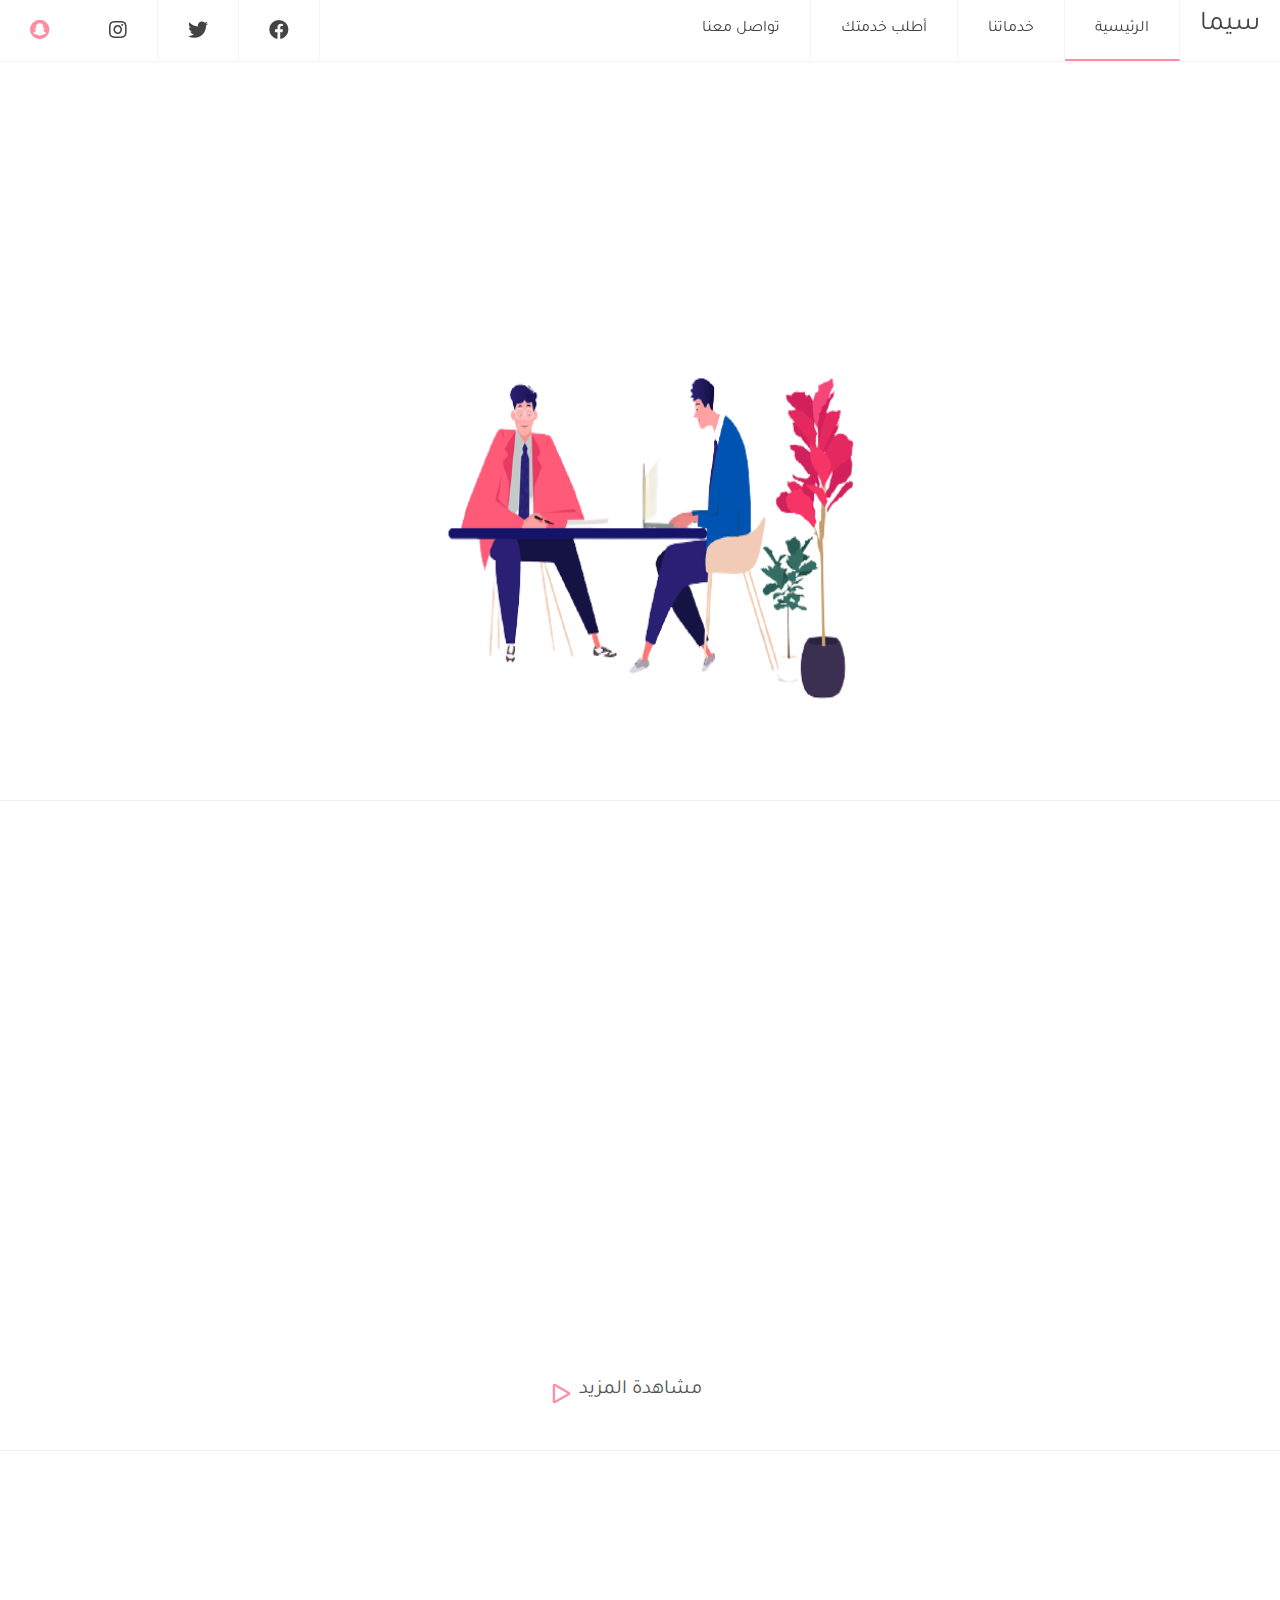
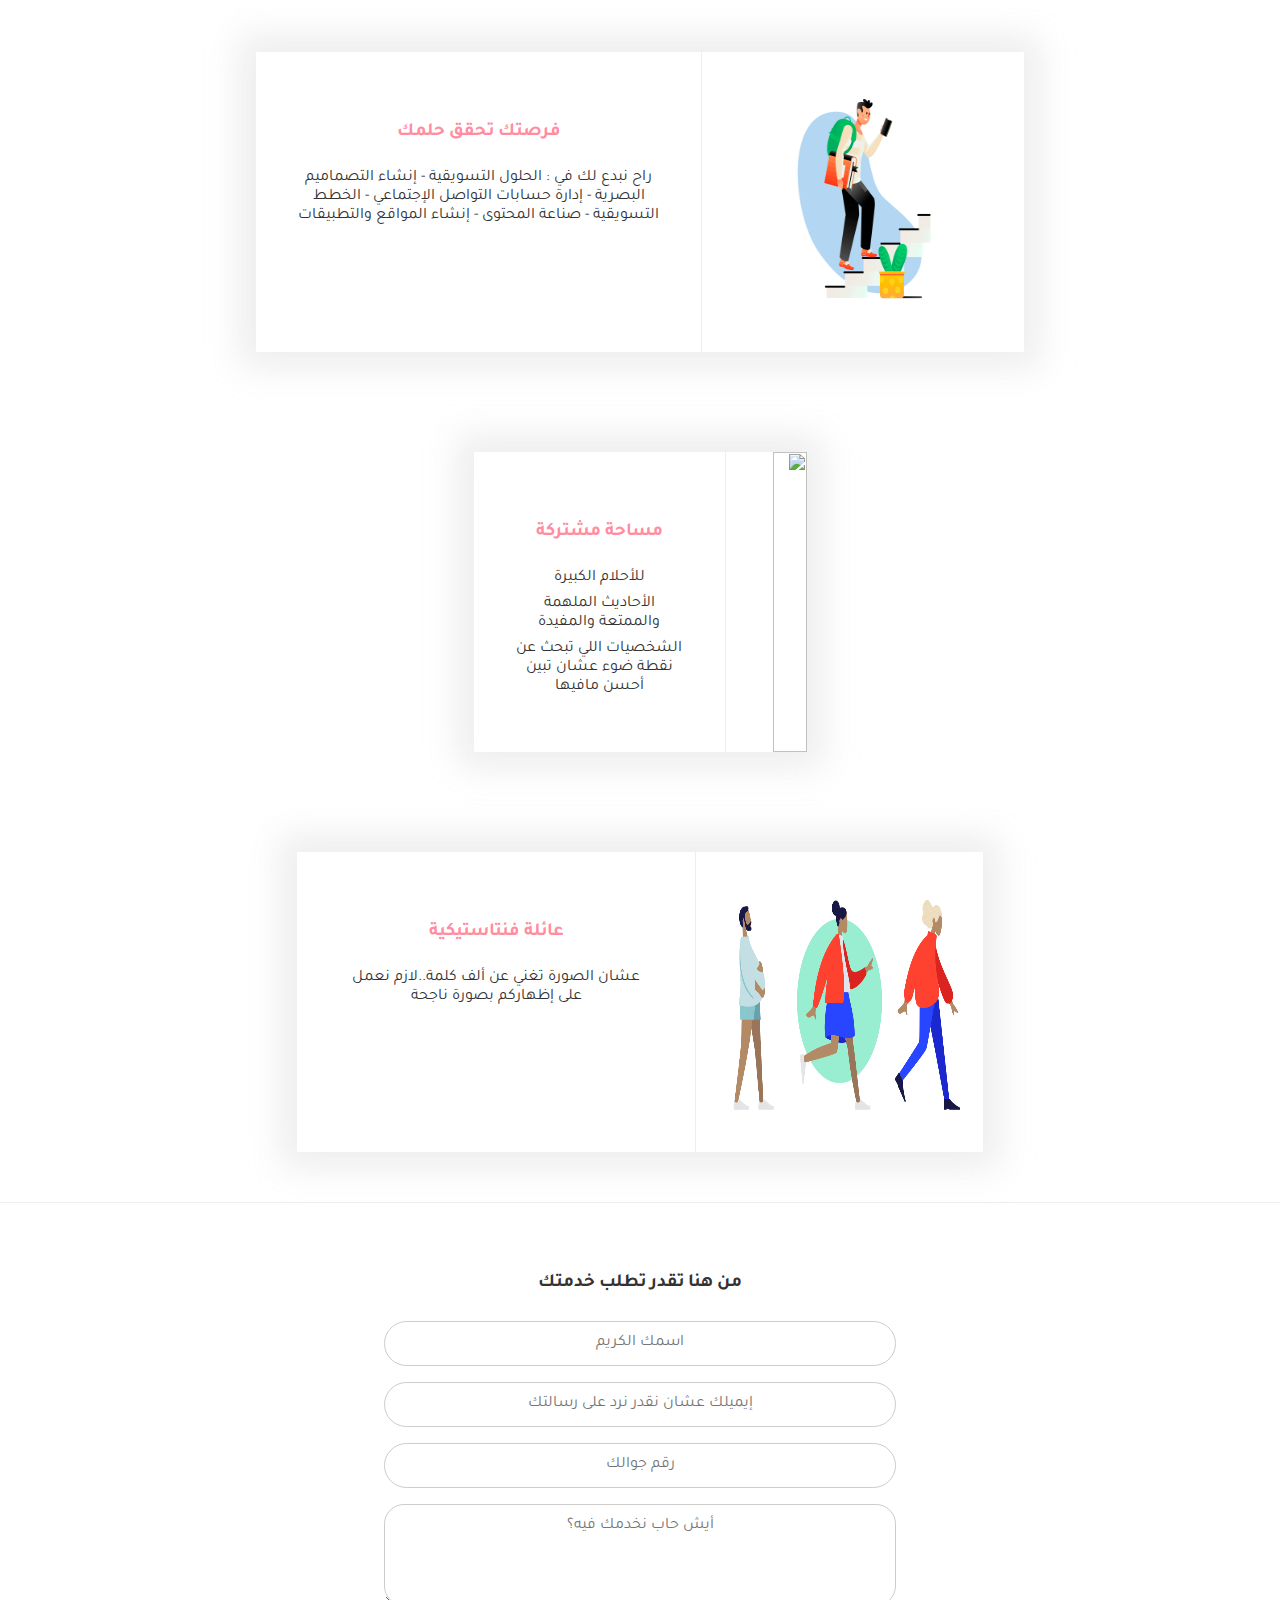
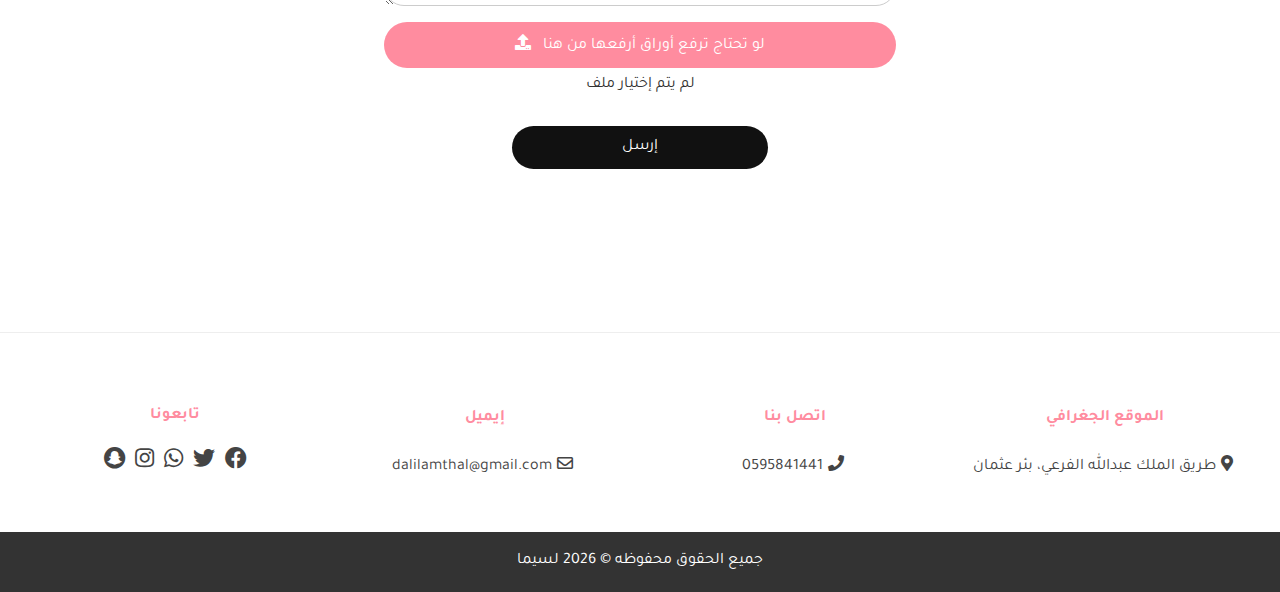
==== commit 76916091: "update files" ====
--- a/index.html
+++ b/index.html
@@ -6,44 +6,50 @@
   <meta name="viewport" content="width=device-width, initial-scale=1.0">
   <link href="https://fonts.googleapis.com/css2?family=Tajawal&display=swap" rel="stylesheet">
   <link rel="stylesheet" href="https://cdnjs.cloudflare.com/ajax/libs/font-awesome/4.7.0/css/font-awesome.min.css">
-  <link rel="stylesheet" href="https://use.fontawesome.com/releases/v5.0.6/css/all.css">
+  <link rel="stylesheet" href="https://use.fontawesome.com/releases/v5.0.0/css/all.css">
   <link rel="stylesheet" href="css/main.css">
   <title>سيما للتسويق الإلكتروني</title>
+  <link rel="stylesheet" href="css/about.css">
 </head>
 
 <body>
-  
+  <!--menu-->
   <header class="header">
     <a href="index.html" class="logo">سيما</a>
     <input class="menu-btn" type="checkbox" id="menu-btn" />
     <label class="menu-icon" for="menu-btn"><span class="navicon"></span></label>
     <ul class="menu">
-      <li class="menu-choice"><a href="index.html">الرئيسية</a></li>
+      <li class="menu-choice"><a href="index.html" class="active">الرئيسية</a></li>
       <li class="menu-choice"><a href="#services">خدماتنا</a></li>
-      <li class="menu-choice"><a href="#about">انضم لعائلتنا</a></li>
+      <li class="menu-choice"><a href="#about">أطلب خدمتك</a></li>
       <li class="menu-choice"><a href="#footer">تواصل معنا</a></li>
-      <li class="social-top"><a href="https://www.facebook.com/DalilAmthal/" class="fab fa-facebook"
-          target="_blank"></a></li>
+      <li class="social-top"><a href="https://www.snapchat.com/add/simaaelec" class="fab fa-snapchat" target="_blank"></a></li>
+      <li class="social-top"><a href="http://instagram.com/simaaelec" class="fab fa-instagram" target="_blank"></a></li>
       <li class="social-top"><a href="https://twitter.com/dalilamthal" class="fab fa-twitter" target="_blank"></a></li>
-      <li class="social-top"><a href="https://t.me/dalilamthal" class="fab fa-telegram" target="_blank"></a></li>
-      <li class="social-top"><a href="https://www.instagram.com/dalilamthal" class="fab fa-instagram"
-          target="_blank"></a></li>
-      <li class="social-top"><a href="https://www.snapchat.com/add/dalilamthal" class="fab fa-snapchat"
-          target="_blank"></a></li>
+      <li class="social-top"><a href="https://www.facebook.com/simaa.elec" class="fab fa-facebook" target="_blank"></a></li>
     </ul>
   </header>
 
+  <!--cover-->
   <div class="cover">
     <h1 class="bigTitle">الوجهه الأولى لرواد الأعمال والتجار والمنشئات</h1>
-    <h2 class="inTitle">الوجهه الأولى لرواد الأعمال والتجار والمنشئات</h2>
+    <!--<h2 class="inTitle">الوجهه الأولى لرواد الأعمال والتجار والمنشئات</h2>-->
+    <img src="img/work3.png" height="80%" width=50%">
   </div>
 
+  <!--info-->
   <div class="info">
-    <h2 class="Title">إن كنت تبحث عن شخص يصنع معك الفرق..فأنت في المكان المناسب</h2>
+    <!--<h3 class="Title">طالب أو موظف ..كنت صغير أو كبير أو حتى مخلوق فضائي..مايهم..نحن هنا عشانك</h3>
+    <h3 class="Title">نحن مجموعة ناس رهيبة محبه للتسويق اجتمعنا  هنا في سيما عشان نساعدكم تسوقوا لمنتجاتكم وخدماتكم بإسترتيجيات مختلفة 
+      وبخطط مدروسة..طبعا عندنا فريق محترف متخصصين في العلامة التجارية يحللون حسابات منشأتكم 
+      ويدرسون أدوات المنافسين..مو بس كذا كمان نجهز لكم محتوى ممتاز بأساليب متقنة ونقدمها بأفكار إبداعية 
+      تناسب جمهوركم المستهدف..
+    </h3>-->
+    <h1 class="Title">هنا سيما</h1>
     <iframe src="https://www.youtube.com/embed/nXoJDHUC63I" frameborder="0"
       allow="accelerometer; autoplay; clipboard-write; encrypted-media; gyroscope; picture-in-picture"
       allowfullscreen></iframe>
-    <a href="#" class="more" style="color:#fff">مشاهدة المزيد
+    <a href="about.html" class="more" style="color:#555">مشاهدة المزيد
       <svg xmlns="http://www.w3.org/2000/svg" width="35" height="35" fill="currentColor" class="bi bi-play"
         viewBox="0 0 16 16">
         <path
@@ -51,24 +57,17 @@
       </svg>
     </a>
   </div>
+  <!--<div class="brief">
+    <h2>من هم عائلة سيما</h2>
+ </div>-->
 
-  <div id="about" class="ourFamily">
-    <h2 class="ourTitle">يشرفنا انضمامك لعائلتنا وأن تكون جزء من فريق عملنا</h2>
-    <a href="./about.html" class="button">انضم لعائلتنا</a>
-  </div>
-
+  <!--services-->
   <div id="services" class="services">
-    <h2>في سيما نبدع لك</h2>
-    <ul>
+    <h1 class="smallTitle">في سيما</h1>
+    <!--<ul>
       <li>
         <div class="front dream">فرصتك لتحقيق الأحلام</div>
         <div class="back dream">
-          <a href="./services.html" target="_blank" class="button">معرفة المزيد</a>
-        </div>
-      </li>
-      <li>
-        <div class="front family">عائلة فنتاستيكية</div>
-        <div class="back family">
           <a href="./services.html" target="_blank" class="button">معرفة المزيد</a>
         </div>
       </li>
@@ -79,47 +78,117 @@
         </div>
       </li>
       <li>
-        <div class="front package">باقات منوعة</div>
-        <div class="back package">
+        <div class="front family">عائلة فنتاستيكية</div>
+        <div class="back family">
           <a href="./services.html" target="_blank" class="button">معرفة المزيد</a>
         </div>
       </li>
-    </ul>
+    </ul>-->
+
+
+  <!--services detailes-->
+  <div class="detailes">
+    <div id="serv">
+      <div class="serv_card ">
+        <img src="img/dream2.gif">
+        <div  class="content"> 
+          <h3>فرصتك تحقق حلمك</h3>
+          <div class="tooltip">راح نبدع لك في :
+            الحلول التسويقية - إنشاء التصماميم البصرية - إدارة حسابات التواصل الإجتماعي - الخطط التسويقية - صناعة المحتوى - إنشاء المواقع والتطبيقات
+          </div>
+        </div>
+      </div>
+    </div> 
   </div>
+
+  <div class="detailes">
+    <div id="serv">
+      <div class="serv_card ">
+        <img src="img/space3.gif">
+        <div  class="content">
+          <h3>مساحة مشتركة</h3>
+          <div class="tooltip">للأحلام الكبيرة<span class="tooltiptext">نسعى لتمكين المشاريع والعاملين فيها عشان يحققوا أهدافهم</span></div>
+          <div class="tooltip">الأحاديث الملهمة والممتعة والمفيدة<span class="tooltiptext">نروي قصتك ونخليك بطلا يحدث تغيير ويترك أثر</span></div>
+          <div class="tooltip">الشخصيات اللي تبحث عن نقطة ضوء عشان تبين أحسن مافيها<span class="tooltiptext">كن أنت التغيير اللي تبغى تشوفه في العالم</span></div>
+        </div>
+      </div>
+    </div> 
+  </div>
+
+  <div class="detailes">
+    <div id="serv"> 
+      <div class="serv_card ">
+        <img src="img/family2.gif" >
+        <div  class="content">
+          <h3>عائلة فنتاستيكية</h3>
+          <div class="tooltip">عشان الصورة تغني عن ألف كلمة..لازم  نعمل على إظهاركم بصورة ناجحة</div>
+        </div>
+      </div>
+    </div>
+  </div>
+  
+  </div>
+
+  <!--servForm-->
+    <div class="userForm">
+      <form method="POST" action="" id="myForm">
+        <h3 class="Title" >من هنا تقدر تطلب خدمتك</h2>
+        <input type="text" id="fullName"  name="fullName" placeholder="اسمك الكريم"  required >
+        <input type="email" id="email"  name="email" placeholder="إيميلك عشان نقدر نرد على رسالتك"  required >
+        <input type="tel" id="phone"  name="phone" placeholder="رقم جوالك"  required>
+        <textarea rows="4" id="sev" name="sev" placeholder="أيش حاب نخدمك فيه؟"  required></textarea>
+        <input type="file" id="actual-btn" hidden />
+        <label class="label" for="actual-btn">لو تحتاج ترفع أوراق أرفعها من هنا&nbsp; &nbsp;<i class="fas fa-upload"></i></label>
+        <span id="file-chosen">لم يتم إختيار ملف</span><br />
+        <input type="submit" id="btn" value="إرسل">
+      </form>
+    </div>
+
+  <!--ourFamily
+  <div id="about" class="ourFamily">
+    <h2 class="ourTitle">يشرفنا انضمامك لعائلتنا وأن تكون جزء من فريق عملنا</h2>
+    <a href="./about.html" class="button">انضم لعائلتنا</a>
+  </div>-->
+
 
   <!--footer-->
   <div  class="footer" id="footer">           
-    <div class="right">
-      <h4>من نحن</h4>
-      <p>شركة سيما............</p>
-    </div>
+    <!--<div class="right">
+      <h4>الوجهه الأولى لرواد الأعمال والتجار والمنشئات</h4>
+    </div>-->
 
     <div class="middle">
       <h4>الموقع الجغرافي</h4>
       <span><i class="fas fa-map-marker-alt icon"></i><a href="https://g.page/DalilAmthal?share">طريق الملك عبدالله الفرعي، بئر عثمان</a></span>
+    </div>
+    <div class="middle">
       <h4>اتصل بنا</h4>
-      <span><i class="fas fa-phone icon"></i><a href="https://wa.me/966595841441" target="_blank">0595841441</a></span>
+      <span><i class="fas fa-phone icon"></i><a href="https://wa.me/966569005172⁩" target="_blank">0595841441</a></span>
+    </div>
+    <div class="middle">
       <h4>إيميل</h4>
       <span><i class="far fa-envelope icon"></i><a href= "mailto:dalilamthal@gmail.com">dalilamthal@gmail.com</a></span>
     </div>
+   
 
-    <div class="left">
+    <div class="middle">
       <h3>تابعونا</h3>
       <div  class="social">
-        <a href="https://www.facebook.com/DalilAmthal/" class="fab fa-facebook" target="_blank"></a>
+        <a href="https://www.facebook.com/simaa.elec" class="fab fa-facebook" target="_blank"></a>
         <a href="https://twitter.com/dalilamthal" class="fab fa-twitter" target="_blank"></a>
-        <a href="https://t.me/dalilamthal" class="fab fa-telegram" target="_blank"></a>
-        <a href="https://www.instagram.com/dalilamthal" class="fab fa-instagram" target="_blank"></a>
-        <a href="https://www.snapchat.com/add/dalilamthal" class="fab fa-snapchat" target="_blank"></a>
+        <a href="https://wa.me/966569005172/?text=مرحبا⁩" class="fab fa-whatsapp" target="_blank"></a>
+        <a href="http://instagram.com/simaaelec" class="fab fa-instagram" target="_blank"></a>
+        <a href="https://www.snapchat.com/add/simaaelec" class="fab fa-snapchat" target="_blank"></a>
       </div>
-    </div>    
-        
+    </div>      
   </div>
+
   <div  class="copyright">
-    <p> جميع الحقوق محفوظه &copy; &nbsp;<span id="year"></span>&nbsp;<a href="index.php">للدليل الأمثل العقاري</a></p>
+    <p> جميع الحقوق محفوظه &copy; <span id="year"></span>&nbsp;<a href="index.php">لسيما</a></p>
     <script>document.getElementById("year").innerHTML=(new Date().getFullYear())</script>
   </div>
-<script src="js/loader.js"></script>
+
+
 </body>
 
 </html>--- a/css/main.css
+++ b/css/main.css
@@ -6,7 +6,7 @@
   margin: 0;
   font-family: 'Tajawal', sans-serif;
   direction: rtl;
-  background-color: rgb(162, 180, 190);
+  color: #333;
 }
 
 a {
@@ -42,7 +42,11 @@
 .header li a:hover,
 .header .menu-choice a:hover {
   background-color: rgb(255, 140, 159);
-  color: #fff;
+}
+
+.header a:focus {
+  border-bottom: 2px solid rgb(255, 140, 159);
+  background-color: transparent;
 }
 
 .header .social-top a:hover {
@@ -111,7 +115,7 @@
 }
 
 .header .menu-btn:checked ~ .menu {
-  max-height: 248px;
+  max-height: 246px;
 }
 
 .header .menu-btn:checked ~ .menu-icon .navicon {
@@ -131,7 +135,7 @@
   top: 0;
 }
 
-@media (min-width: 1200px) {
+@media (min-width: 850px) {
   .header{
     border-bottom: 1px solid#f4f4f4;
   }
@@ -156,26 +160,59 @@
   .header .menu-icon {
     display: none;
   }
+  
+  .active{
+    border-bottom: 2px solid rgb(255, 140, 159);
+    background-color: transparent;
+  }
 
   .header li a:hover,.header .menu-choice a:hover {
     border-bottom: 2px solid rgb(255, 140, 159);
-    color: #444;
     background-color: transparent;
   }
 
-  
+  .header a:focus {
+    border-bottom: 2px solid rgb(255, 140, 159);
+    background-color: transparent;
+  }
+
+
+  
+}
+
+@media(max-width: 850px){
+  .header ul{
+    display: none;
+  }
+  .header .menu-icon{
+    display: none;
+  }
+}
+@media(max-width:1200px){
+  .header .social-top {
+    display: none;
+  }
 }
 
 /*top cover*/
 .cover{
   display: flex;
   flex-direction: column;
-  height: 600px; 
-  align-items: center;
-  justify-content: center;
-  background-color: #fff;
+  height: 800px; 
+  align-items: center;
+  justify-content: center;
   z-index: -3;
-  border-bottom-right-radius: 70%;
+  /*background-color: rgb(201, 214, 221);*/
+  /*background:url(../img/background2.jpg);
+  background-repeat: cover;*/
+}
+
+.dot {
+  height: 50px;
+  width: 50px;
+  background-color: rgb(190, 190, 190);
+  border-radius: 50%;
+  display: inline-block;
 }
 
 /*#curve{
@@ -195,29 +232,30 @@
   font-size:40px;
   text-align: center;
   z-index: -1;
-  border-bottom: #888 2px solid;
-  padding: 20px;
+  margin-top: 200px;
+  padding: 0px;
   margin-bottom: 0;
   z-index: 2;
 }
 
 .cover .inTitle{
   color:rgb(255, 140, 159);
-  border-top: #888 2px solid;
   text-align: center;
   padding: 20px;
   color:#888;
   z-index: 2;
 }
 
+
 .info{
   display: flex;
   flex-direction: column;
   align-items: center;
   justify-content: center;
-  background-color: rgb(162, 180, 190);
-  height: 700px;
-  border-bottom-right-radius: 25%;
+  height: 650px;
+  border-top: 1px solid #eee;
+  /*border-bottom-right-radius: 25%;
+  background-color: rgb(201, 214, 221);*/
 }
 
 /*#myVideo {
@@ -236,24 +274,25 @@
   width:760px;
   height:326px;
 }
+
 .info .Title{
-  color: #fff;
+  text-align: center;
+  color: #666;
 }
 
 .info .more{
-  color: #fff;
   position: relative;
   padding: 0;
 }
 
 .bi{
-  color: #fff;
+  color: rgb(255, 140, 159);
   position: absolute;
   top:48px;
  
 }
 
-.bigTitle, .Title, .inTitle {
+.bigTitle, h1,h2,.inTitle ,.smallTitle{
   opacity: 0;
   transform-origin: center;
   animation: letter 5s infinite cubic-bezier(0, 0, 0.1, 1); 
@@ -283,16 +322,17 @@
 .services {
   display: flex;
   flex-direction: column;
-  height: 600px; 
-  align-items: center;
-  justify-content: center;
-  background-color: #fff;
- 
+  align-items: center;
+  justify-content: center;
+  padding-top: 70px;
+  border-top: 1px solid #eee;
 }
 
 .services h2{
-  padding: 20px;
-}
+  padding: 0px;
+  margin: 0px;
+}
+/*
 .services ul {
   list-style:none;
   display:flex;
@@ -327,20 +367,18 @@
 }
  
 .dream{
-  background: #a2b4be;
-}
+  background: rgb(255, 140, 159);
+}
+  
+.share {
+  background: #f5cb4d;
+  /*background-color: #bbb7e1;*/
+/*{
   
 .family {
   background: #78e4c0;
 }
   
-.share {
-  background: #f5cb4d;
-}
-  
-.package {
-  background: rgb(255, 140, 159);
-}
   
 .back {
   transform: rotateY(90deg);
@@ -357,7 +395,7 @@
 @keyframes flip {
   0%{ transform: rotateY(0deg); }
   100% { transform: rotateY(90deg); }
-}
+}*/
 
 .button{
   border: 2px solid white;
@@ -378,6 +416,94 @@
   
 }
 
+.detailes {
+  display: flex;
+  flex-direction: row;
+  height: 400px; 
+  /*background-color: rgb(162, 180, 190);*/
+  direction: rtl;
+  flex-wrap: wrap;
+}
+
+#serv{
+  width: 100%;
+  height: 200px;
+  margin: 100px 0px 0px 0px;
+  display: flex;
+  flex-direction: row;
+  align-items: center;
+  justify-content: center;
+}
+
+.serv_card{
+  width: 60%;
+  height: 300px;
+	background: rgb(255, 255, 255);
+  box-shadow: 5px 5px 30px 15px rgba(218, 218, 218, 0.25), 
+  -5px -5px 30px 15px rgba(211, 211, 211, 0.22);
+  display: flex;
+  flex-direction: row;
+  margin: 20px;
+  cursor: pointer;
+}
+
+.content{
+  display: flex;
+  flex-direction: column;
+  align-items: center;
+  background-color: #fff;
+  width:100%;
+  margin: 20px;
+  cursor: pointer;
+  padding: 30px 22px;
+}
+
+.serv_card img{
+  border-left: 1px solid #eee;
+  height: 100%;
+  width: 42%;
+}
+
+.serv_card:hover{
+  transform: translate3D(0,-1px,0) scale(1.03);
+  transition: all .4s ease; 
+}
+.serv_card h3{
+  text-align: center;
+  color:  rgb(255, 140, 159);
+} 
+.serv_card p{
+  text-align: center;
+  padding: 2px 20px;
+  line-height: 1.7;
+  color: #555;
+} 
+
+.tooltip {
+  position: relative;
+  display: inline-block;
+  text-align: center;
+  margin-top: 0px;
+  padding-top: 7px;
+}
+
+.tooltip .tooltiptext {
+  visibility: hidden;
+  width: 150px;
+  background-color: black;
+  color: #fff;
+  text-align: center;
+  border-radius: 6px;
+  padding: 8px 22px;
+  position: absolute;
+  z-index: 1;
+}
+
+.tooltip:hover .tooltiptext {
+  visibility: visible;
+}
+
+
 .ourFamily{
   display: flex;
   flex-direction: column;
@@ -385,7 +511,6 @@
   align-items: center;
   height: 500px;
   background-color:#fff;
-  border-top-left-radius: 50%;
   border-bottom-right-radius: 50%;
 }
 
@@ -411,9 +536,11 @@
 .footer{
   background-color:#fff;
   font-family: 'Tajawal', sans-serif;
-  height: 350px;
+  border-top: 1px solid #eee;
+  height: 200px;
   font-size: 16px;
   display: flex;
+  align-items: center;
   flex-direction: row;
   padding: 20px;
   width: 100%;
@@ -429,7 +556,7 @@
 .footer .middle {
   display: flex;
   flex-direction: column;
-  width:34%;
+  width:25%;
   align-items:center;
 }
 
@@ -441,13 +568,14 @@
 }
 
 .footer h4{
-  text-align: right;
+  text-align: center;
   color: rgb(255, 140, 159);
 }
 
 .footer h3{
-  text-align: right;
+  text-align: center;
   color: rgb(255, 140, 159);   
+  font-size: 16px;
 }
 
 .footer .social{
@@ -460,8 +588,8 @@
 .footer .fab{
   text-decoration: none;
   color:#444;
-  padding: 9px;
-  font-size: 24px;
+  padding: 5px;
+  font-size: 22px;
 }
 
 .footer .fab:hover{
@@ -478,8 +606,8 @@
 }
 
 .footer .icon{
-  font-size:20px;
-  padding: 5px 7px;
+  font-size:16px;
+  padding:5px;
   color:#444;
 }
 
@@ -514,9 +642,14 @@
 /* for tablet or medium devices*/
 @media (max-width: 1170px){
   .cover{
-    height: 500px;
+    height: 650px;
     margin: 0;
     padding: 9px 22px;
+  }
+
+  .cover img{
+    height: 100%;
+    width: 80%;
   }
  
   .cover .bigTitle {
@@ -529,12 +662,13 @@
   }
   
   .info{
-    border-bottom-right-radius: 40%;
+  height: 600px;
   }
 
   .info .Title{
-    font-size: 24px;
-    padding: 24px;
+    font-size: 30px;
+    padding: 12px;
+    padding-top: 2px;
     text-align: center;
   }
 
@@ -543,7 +677,8 @@
   }
 
   .info iframe{
-    width:80%;
+    width:70%;
+    margin: 0;
   }
   
   .ourFamily{
@@ -559,7 +694,8 @@
   }
   
   .services{
-    height: 800px;
+    height: 1400px;
+    padding-top: 2px;
   }
   .ourFamily .ourTitle{
     font-size: 24px;
@@ -606,18 +742,21 @@
 @media (max-width: 850px){
   
   .cover{
-    height: 480px;
+    height: 700px;
+  }
+
+  .cover img{
+    width: 100%;
   }
   
   .cover .bigTitle {
-    font-size: 22px;
-    padding:12px 22px;
-    margin: 8px 22px;
+    font-size: 26px;
+    margin-top: 100px;
+   
   }
 
   .cover .inTitle{
     font-size: 18px;
-    padding: 12px 22px;
     margin:5px 18px;
   }
   .info{
@@ -625,8 +764,9 @@
   }
 
   .info .Title{
-    font-size: 20px;
-    padding: 40px;
+    font-size: 30px;
+    padding: 0px;
+    margin-top: 0;
     text-align: center;
   }
 
@@ -636,6 +776,57 @@
 
   .info iframe{
     width:80%;
+  }
+
+  .services{
+    height: 1840px;
+  }
+
+  .detailes {
+    display: flex;
+    flex-direction: column;
+    height: 550px; 
+    /*background-color: rgb(162, 180, 190);*/
+    direction: rtl;
+    flex-wrap: wrap;
+  }
+  
+  #serv{
+    width: 100%;
+    height: 550px;
+    margin:  0px;
+    display: flex;
+    flex-direction: column;
+    align-items: center;
+    justify-content: center;
+  }
+  
+  .serv_card{
+    width: 80%;
+    height: 550px;
+    background: rgb(255, 255, 255);
+    box-shadow: 5px 5px 30px 15px rgba(218, 218, 218, 0.25), 
+    -5px -5px 30px 15px rgba(211, 211, 211, 0.22);
+    display: flex;
+    flex-direction: column;
+    cursor: pointer;
+  }
+  
+  .content{
+    display: flex;
+    flex-direction: column;
+    align-items: center;
+    background-color: #fff;
+    width:80%;
+    height: 200px;
+    cursor: pointer;
+    padding: 22px 0px;
+  }
+  
+  .serv_card img{
+    border-left: 1px solid #eee;
+    height: 250px;
+    width: 100%;
   }
   .ourFamily{
     border-top-left-radius: 40%;
@@ -653,9 +844,7 @@
     padding: 0px 22px;
   }
 
-  .services {
-    height: 1200px; 
-  }
+  
 
   .services h2{
     font-size: 20px;
@@ -687,7 +876,7 @@
 
 /*footer*/
 .footer{
-  height: 740px;
+  height: 500px;
   display: flex;
   flex-direction: column;
   align-items: center;
--- a/css/about.css
+++ b/css/about.css
@@ -0,0 +1,140 @@
+*{
+    box-sizing: border-box;
+}
+      
+body {
+    margin: 0;
+    font-family: 'Tajawal', sans-serif;
+    direction: rtl;
+    color:#333;
+}
+
+.header .menu-btn:checked ~ .menu {
+    max-height: 123px;
+}
+
+.userForm{
+    height: 730px;
+    border-top: 1px solid #eee;
+    padding-top: 50px;
+}
+
+h3{
+    text-align: center;
+}
+
+.brief{
+    height: 500px;
+    display: flex;
+    flex-direction: column;
+    align-items: center;
+    justify-content: center;
+}
+
+.brief .Title{
+    color:#888;
+    padding: 22px 100px ;
+    line-height:2.5;
+    text-align: center;
+}
+
+.brief .bigTitle{
+    color:rgb(255, 140, 159);
+    text-align: center;
+}
+
+form{
+    display: flex;
+    flex-direction: column;
+    align-items: center;
+}
+
+input[type=submit]{
+    border: none;
+    color: white;
+    padding: 12px;
+    text-align: center;
+    text-decoration: none;
+    font-size: 16px;
+    border-radius: 50px;
+    margin: 12px;
+    width: 20%;
+    font-family: 'Tajawal', sans-serif;
+    cursor: pointer;
+    background-color: #111; 
+}
+  
+input[type=submit]:hover {
+    background-color:rgb(255, 140, 159);
+}
+  
+input[type=submit]:active{
+    transform: scale(0.95);
+}
+  
+input[type=email], input[type=text],input[type=tel], textarea{
+    color: #333; 
+    padding: 12px;
+    text-align: center;
+    text-decoration: none;
+    display: inline-block;
+    font-size: 16px;
+    margin: 8px;
+    width: 40%;
+    border: 1px solid #ccc;
+    transition: all 0.5s ease-in-out;
+    font-family: 'Tajawal', sans-serif;
+    background-color: transparent;
+    border-radius: 50px;
+}
+
+textarea{
+    border-radius: 20px;
+}
+   
+ 
+*:focus {
+    outline: none;
+}
+
+.label {
+    background-color: rgb(255, 140, 159) ;
+    color: #fff;
+    border-radius: 50px;
+    padding: 12px;
+    cursor: pointer;
+    width: 40%;
+    margin: 8px;
+    text-align: center;
+}
+
+/* for tablet or medium devices*/
+@media (max-width: 1170px){
+    input[type=email], input[type=text],input[type=tel],textarea{
+        width: 60%;
+    }
+    
+    .label , textarea{
+        width: 60%;
+    }
+
+    input[type=submit]{
+        width: 40%;
+    }
+}
+
+/* for mobile or small devices*/
+@media (max-width: 850px){
+    input[type=email], input[type=text],input[type=tel],textarea{
+        width: 80%;
+    }
+
+    .label , textarea{
+        width: 80%;
+    }
+
+    input[type=submit]{
+        width: 50%;
+    }
+}
+  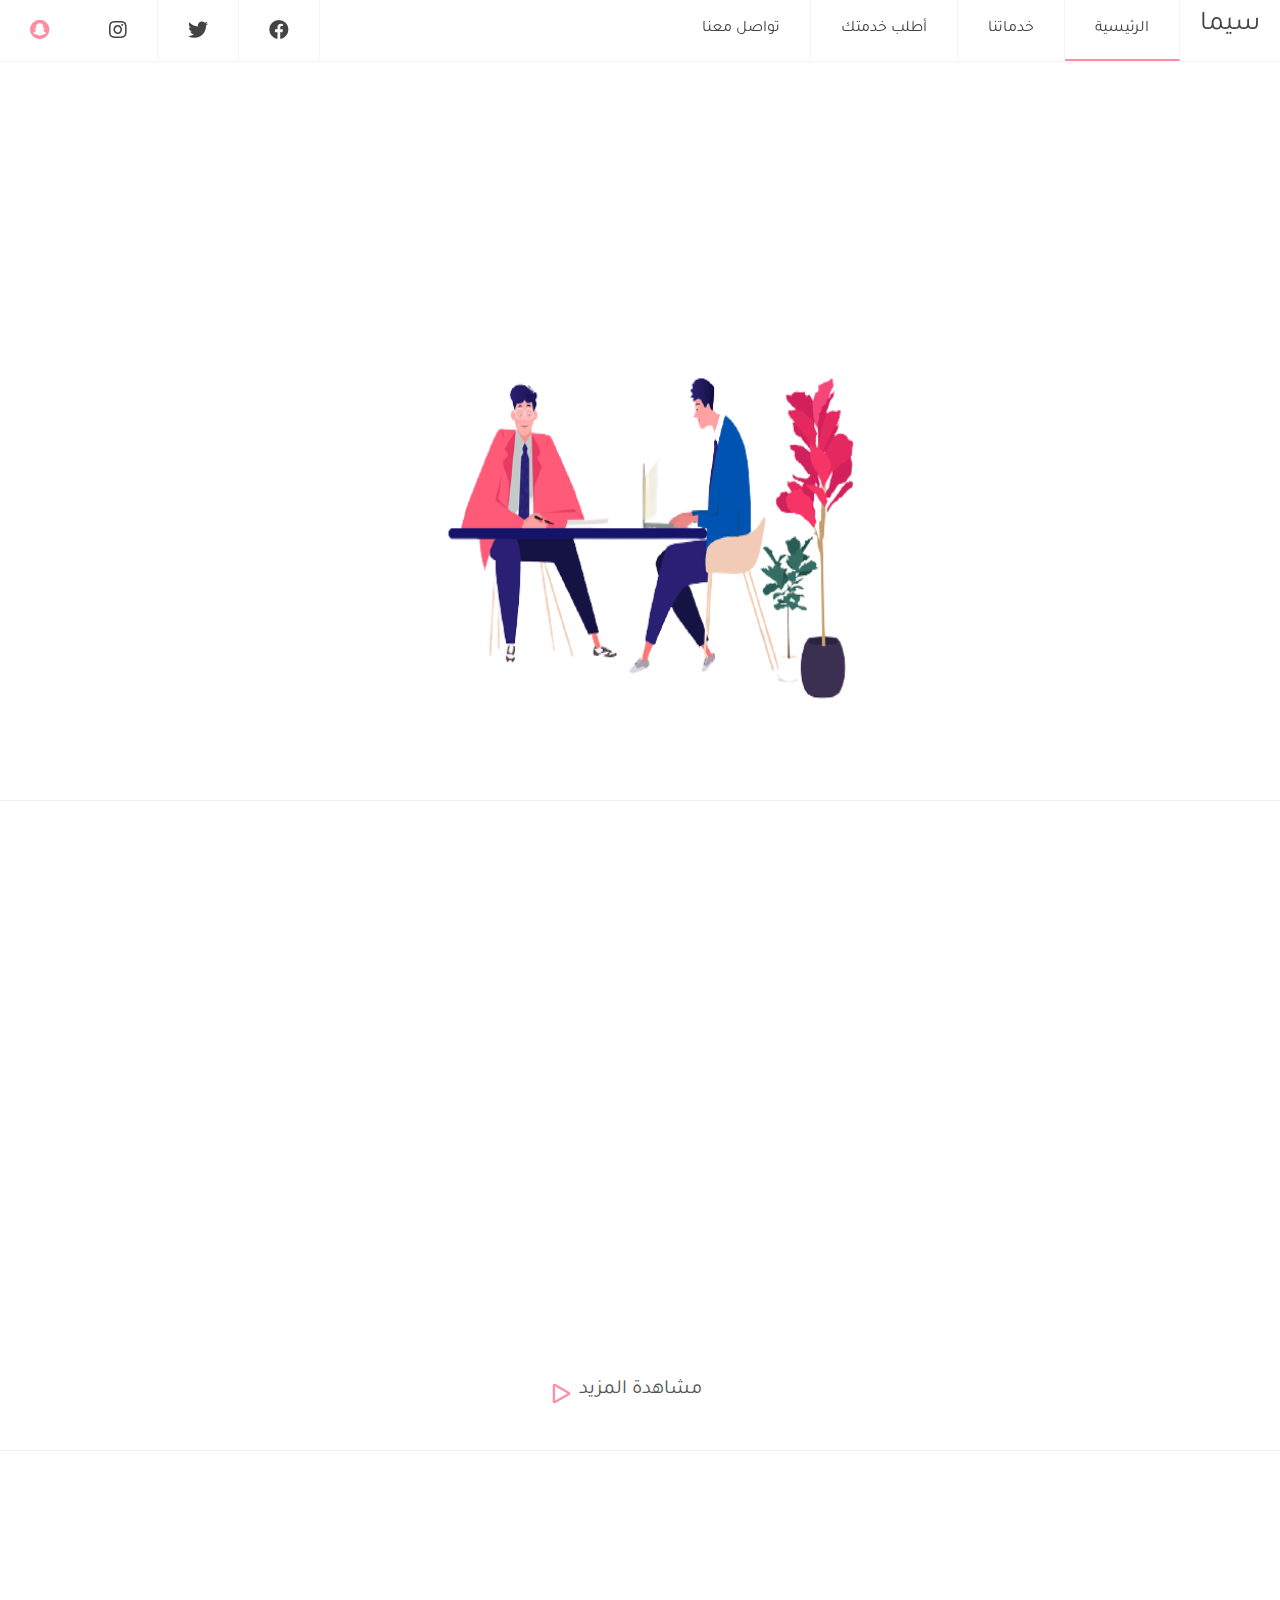
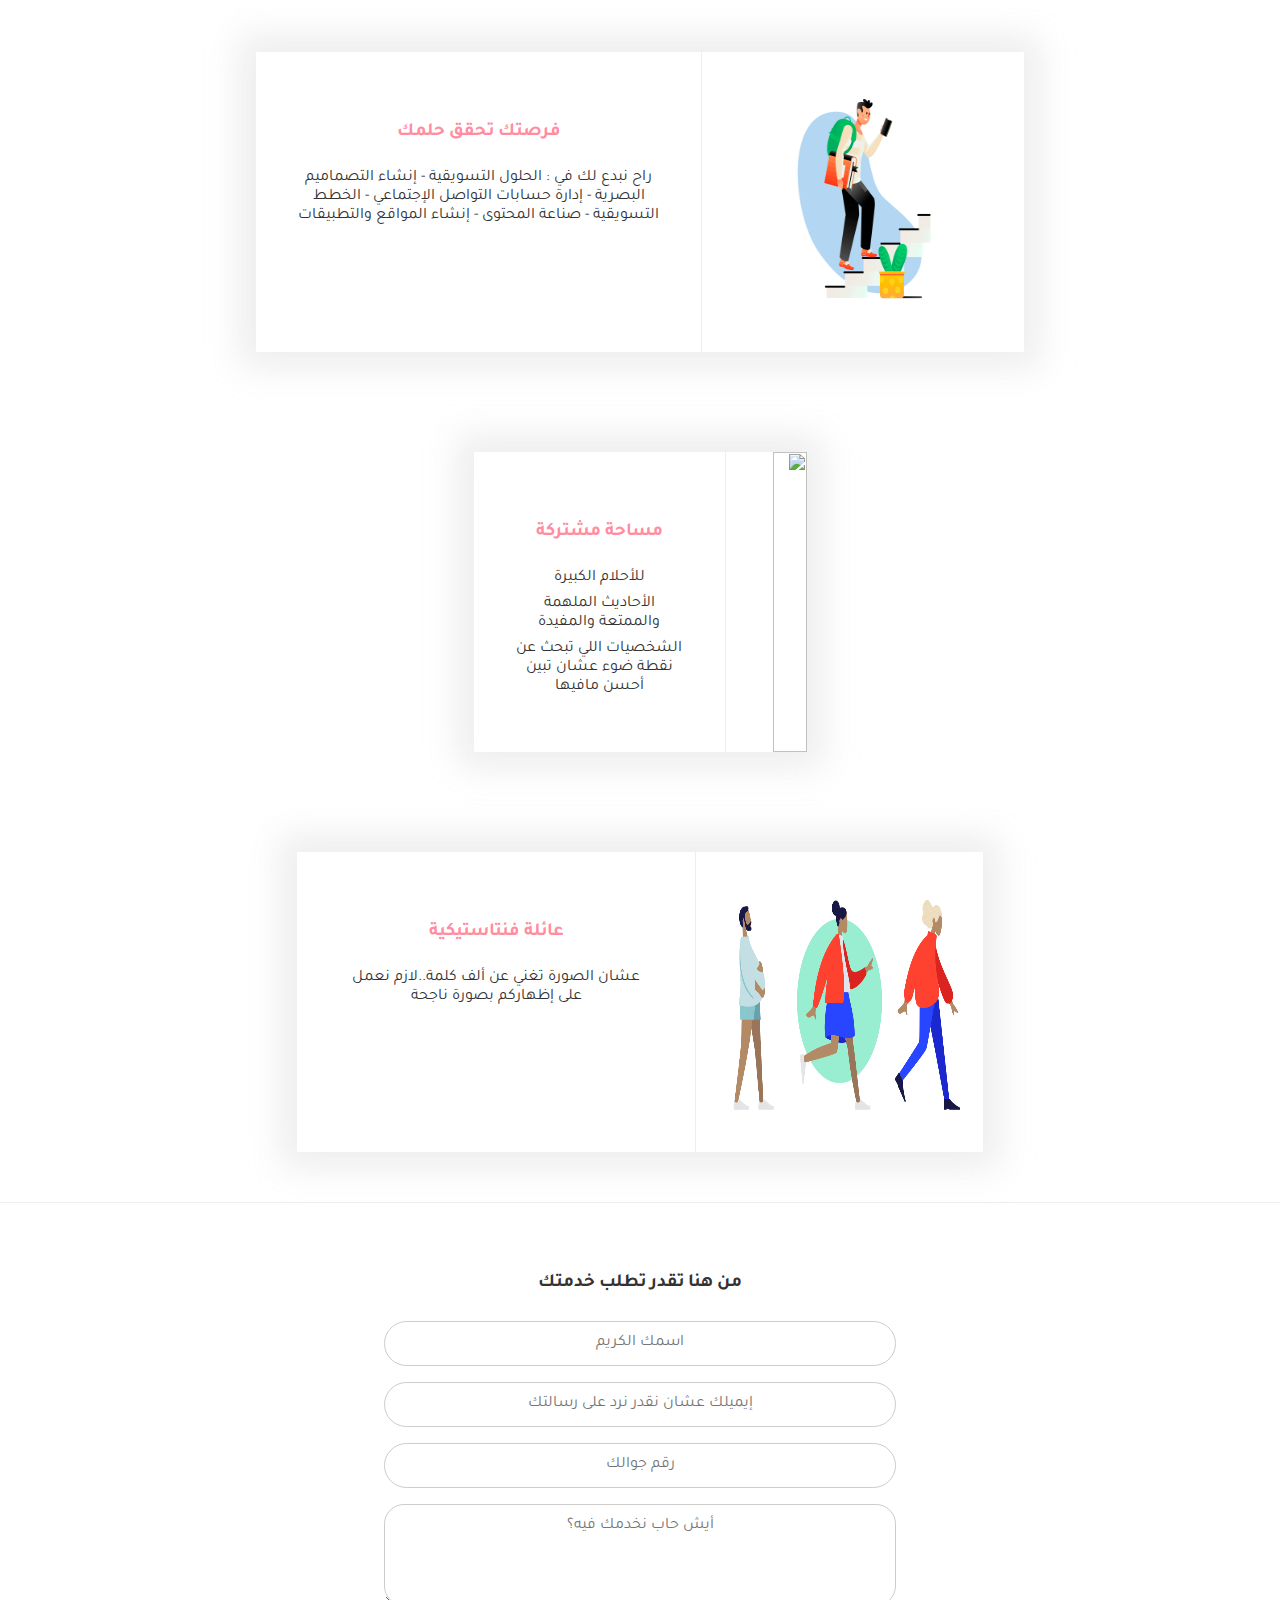
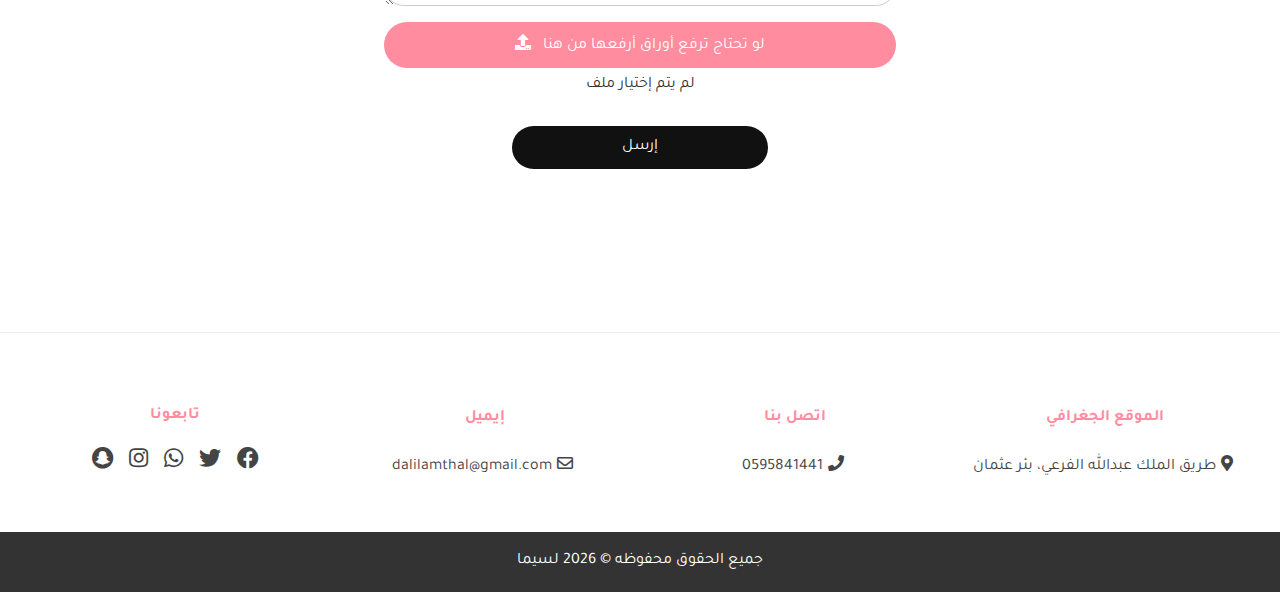
==== commit 428fefec: "Update index.html" ====
--- a/index.html
+++ b/index.html
@@ -107,8 +107,8 @@
         <img src="img/space3.gif">
         <div  class="content">
           <h3>مساحة مشتركة</h3>
-          <div class="tooltip">للأحلام الكبيرة<span class="tooltiptext">نسعى لتمكين المشاريع والعاملين فيها عشان يحققوا أهدافهم</span></div>
-          <div class="tooltip">الأحاديث الملهمة والممتعة والمفيدة<span class="tooltiptext">نروي قصتك ونخليك بطلا يحدث تغيير ويترك أثر</span></div>
+          <div class="tooltip">للأحلام الكبيرة<span class="tooltiptext" id="tip1">نسعى لتمكين المشاريع والعاملين فيها عشان يحققوا أهدافهم</span></div>
+          <div class="tooltip">الأحاديث الملهمة والممتعة والمفيدة<span class="tooltiptext">نروي قصتك ونخليك بطل يحدث تغيير ويترك أثر</span></div>
           <div class="tooltip">الشخصيات اللي تبحث عن نقطة ضوء عشان تبين أحسن مافيها<span class="tooltiptext">كن أنت التغيير اللي تبغى تشوفه في العالم</span></div>
         </div>
       </div>
@@ -191,4 +191,4 @@
 
 </body>
 
-</html>+</html>
--- a/css/main.css
+++ b/css/main.css
@@ -29,7 +29,6 @@
   list-style: none;
   overflow: hidden;
   background-color: #fff;
-
 }
 
 .header li a {
@@ -135,6 +134,7 @@
   top: 0;
 }
 
+/*for labtop and desktop screen*/
 @media (min-width: 850px) {
   .header{
     border-bottom: 1px solid#f4f4f4;
@@ -176,23 +176,9 @@
     background-color: transparent;
   }
 
-
-  
-}
-
-@media(max-width: 850px){
-  .header ul{
-    display: none;
-  }
-  .header .menu-icon{
-    display: none;
-  }
-}
-@media(max-width:1200px){
-  .header .social-top {
-    display: none;
-  }
-}
+  
+}
+
 
 /*top cover*/
 .cover{
@@ -202,30 +188,7 @@
   align-items: center;
   justify-content: center;
   z-index: -3;
-  /*background-color: rgb(201, 214, 221);*/
-  /*background:url(../img/background2.jpg);
-  background-repeat: cover;*/
-}
-
-.dot {
-  height: 50px;
-  width: 50px;
-  background-color: rgb(190, 190, 190);
-  border-radius: 50%;
-  display: inline-block;
-}
-
-/*#curve{
-  width: 99%;
-  height: 540px;
-  top: 5%;
-  right: 0;
-  left:0;
-  transform: rotate(3deg);
-  background-color: rgb(201, 214, 221);
-  position: absolute;
-  z-index: -1;
-}*/
+}
 
 .cover .bigTitle {
   color:rgb(255, 140, 159);
@@ -246,7 +209,7 @@
   z-index: 2;
 }
 
-
+/*info vedio part*/
 .info{
   display: flex;
   flex-direction: column;
@@ -254,19 +217,7 @@
   justify-content: center;
   height: 650px;
   border-top: 1px solid #eee;
-  /*border-bottom-right-radius: 25%;
-  background-color: rgb(201, 214, 221);*/
-}
-
-/*#myVideo {
-  position: absolute;
-  right: 0;
-  bottom: 0;
-  opacity: 3;
-  min-width: 100%; 
-  min-height: 100%;
-  z-index: -1;
-}*/
+}
 
 .info iframe{
   margin:22px;
@@ -319,6 +270,7 @@
   padding-top: 50px;
   font-size: 20px;
 }
+/*services*/
 .services {
   display: flex;
   flex-direction: column;
@@ -332,70 +284,6 @@
   padding: 0px;
   margin: 0px;
 }
-/*
-.services ul {
-  list-style:none;
-  display:flex;
-  flex-direction: row;
-  justify-content: center;
-  align-items: center;
-  padding: 22px;
-  width: 100%;
-}
-  
-.services ul div {
-  width: 270px;
-  height: 230px;
-  display:flex;
-  justify-content: center;
-  align-items: center;
-  cursor: pointer;
-  margin: 8px 0px;
-  color: white
-}
-  
-div.front {
-  position: absolute;
-  font-size: 16px;
-}
-
-div.back {
-  flex-direction: column;
-}
-.back .head{
-  font-size: 16px;
-}
- 
-.dream{
-  background: rgb(255, 140, 159);
-}
-  
-.share {
-  background: #f5cb4d;
-  /*background-color: #bbb7e1;*/
-/*{
-  
-.family {
-  background: #78e4c0;
-}
-  
-  
-.back {
-  transform: rotateY(90deg);
-}
-  
-  
-.services ul li:hover div.front {
-  animation: flip 0.2s ease-in forwards;
-}
-.services ul li:hover div.back {
-  animation: flip 0.2s 0.2s ease-out forwards reverse;
-}
-  
-@keyframes flip {
-  0%{ transform: rotateY(0deg); }
-  100% { transform: rotateY(90deg); }
-}*/
 
 .button{
   border: 2px solid white;
@@ -408,19 +296,18 @@
   margin: 12px;
   font-family: 'Tajawal', sans-serif;
   cursor: pointer; 
-}  
+}
+
 .button:hover{
   color:#555;
   text-decoration: none;
   background-color: #fff;
-  
 }
 
 .detailes {
   display: flex;
   flex-direction: row;
   height: 400px; 
-  /*background-color: rgb(162, 180, 190);*/
   direction: rtl;
   flex-wrap: wrap;
 }
@@ -504,34 +391,6 @@
 }
 
 
-.ourFamily{
-  display: flex;
-  flex-direction: column;
-  justify-content: center;
-  align-items: center;
-  height: 500px;
-  background-color:#fff;
-  border-bottom-right-radius: 50%;
-}
-
-.ourFamily .button{
-  padding: 12px 90px;
-  margin-top: 70px;
-  background-color: rgb(255, 140, 159);
-  color:#fff;
-  border-radius: 12px;
-}
-
-.ourFamily .button:hover{
-  background-color:#111;
-  color: #fff;
-}
-
-.ourFamily .ourTitle{
-  color: #111;
-  text-align: center;
-}
-
 /*footer*/
 .footer{
   background-color:#fff;
@@ -546,13 +405,6 @@
   width: 100%;
 }
 
-.footer .right {
-  display: flex;
-  flex-direction: column;
-  width:33%;
-  align-items:center;
-}
-
 .footer .middle {
   display: flex;
   flex-direction: column;
@@ -560,13 +412,6 @@
   align-items:center;
 }
 
-.footer .left {
-  display: flex;
-  flex-direction: column;
-  width:33%;
-  align-items:center;
-}
-
 .footer h4{
   text-align: center;
   color: rgb(255, 140, 159);
@@ -588,13 +433,14 @@
 .footer .fab{
   text-decoration: none;
   color:#444;
-  padding: 5px;
+  padding: 5px 8px;
   font-size: 22px;
 }
 
 .footer .fab:hover{
   color: rgb(255, 140, 159);
 }
+
 .footer a{
   color:#444;
   font-size: 16px;
@@ -641,6 +487,14 @@
 
 /* for tablet or medium devices*/
 @media (max-width: 1170px){
+  /*menu*/
+  .header{
+    width: 100%;
+  }
+  .header .social-top {
+    display: none;
+  }
+  /*top cover*/
   .cover{
     height: 650px;
     margin: 0;
@@ -660,7 +514,7 @@
   .cover .inTitle{
     font-size: 22px;
   }
-  
+  /*info vedio part*/
   .info{
   height: 600px;
   }
@@ -681,50 +535,14 @@
     margin: 0;
   }
   
-  .ourFamily{
-    border-top-left-radius: 40%;
-    border-bottom-right-radius: 30%;
-    border-top-right-radius: 0%;
-    border-bottom-left-radius: 0%;
-    padding: 9px 33px;
-  }
-  .ourFamily .button{
-    padding: 12px 90px;
-    margin-top: 70px;
-  }
-  
+  /*services*/
   .services{
     height: 1400px;
     padding-top: 2px;
   }
-  .ourFamily .ourTitle{
-    font-size: 24px;
-    padding: 0px 22px;
-  }
 
   .services h2{
     font-size: 24px;
-  }
-
-  .services ul {
-    width: 70%;
-    list-style:none;
-    display:flex;
-    flex-direction: row;
-    justify-content: center;
-    align-items: center;
-    flex-wrap: wrap;
-  }
-    
-  .services ul div {
-    width: 270px;
-    height: 230px;
-    display:flex;
-    justify-content: center;
-    align-items: center;
-    cursor: pointer;
-    margin: 0px;
-    color: white
   }
 
   .button{
@@ -740,13 +558,27 @@
 
 /* for mobile or small devices*/
 @media (max-width: 850px){
-  
+  /*menu*/
+  .header{
+    width: 100%;
+  }
+  .header ul{
+    display: none;
+  }
+
+  .header .menu-icon{
+    display: none;
+  }
+
+  /*cover*/
   .cover{
     height: 700px;
+    width:100%;
+    
   }
 
   .cover img{
-    width: 100%;
+    width: 80%;
   }
   
   .cover .bigTitle {
@@ -759,10 +591,7 @@
     font-size: 18px;
     margin:5px 18px;
   }
-  .info{
-    border-bottom-right-radius: 40%;
-  }
-
+  /*info vedio part*/
   .info .Title{
     font-size: 30px;
     padding: 0px;
@@ -777,7 +606,8 @@
   .info iframe{
     width:80%;
   }
-
+  
+  /*services*/
   .services{
     height: 1840px;
   }
@@ -786,7 +616,6 @@
     display: flex;
     flex-direction: column;
     height: 550px; 
-    /*background-color: rgb(162, 180, 190);*/
     direction: rtl;
     flex-wrap: wrap;
   }
@@ -810,6 +639,8 @@
     display: flex;
     flex-direction: column;
     cursor: pointer;
+    align-items: center;
+    justify-content: center;
   }
   
   .content{
@@ -817,10 +648,10 @@
     flex-direction: column;
     align-items: center;
     background-color: #fff;
-    width:80%;
+    width:100%;
     height: 200px;
     cursor: pointer;
-    padding: 22px 0px;
+    padding: 22px ;
   }
   
   .serv_card img{
@@ -828,94 +659,57 @@
     height: 250px;
     width: 100%;
   }
-  .ourFamily{
-    border-top-left-radius: 40%;
-    border-bottom-right-radius: 28%;
-    border-top-right-radius: 0%;
-    border-bottom-left-radius: 0%;
-  }
-  .ourFamily .button{
-    padding: 12px 50px;
-    margin-top: 70px;
-  }
-
-  .ourFamily .ourTitle{
-    font-size: 20px;
-    padding: 0px 22px;
-  }
-
-  
 
   .services h2{
-    font-size: 20px;
-  }
-
-  .services ul {
-    list-style:none;
-    display:flex;
-    flex-direction: row;
-    justify-content: center;
-    align-items: center;
-    flex-wrap: wrap;
-    width: 70%;
-  }
-    
-  .services ul div {
-    width: 270px;
-    height: 230px;
-    display:flex;
-    justify-content: center;
-    align-items: center;
-    cursor: pointer;
-    margin: 0px;
-    color: white
-  }
+    font-size: 30px;
+  }
+
+  .tooltip .tooltiptext {
+    visibility: hidden;
+    width: 40%;
+    background-color: black;
+    color: #fff;
+    text-align: center;
+    border-radius: 6px;
+    padding: 12px;
+    font-size: 14px;
+    position: absolute;
+    z-index: 1;
+  }
+
+  .tooltip #tip1{
+    width: 80%;
+  }
+  
   .button{
     font-size: 16px;
   }
 
-/*footer*/
-.footer{
-  height: 500px;
-  display: flex;
-  flex-direction: column;
-  align-items: center;
-  justify-content: center;
-  width: 100%;
-}
-
-.footer .right {
-  display: flex;
-  flex-direction: column;
-  width:100%;
-  align-items: center;
-  justify-content: center;
-}
-
-.footer .middle {
-  display: flex;
-  flex-direction: column;
-  width: 100%;
-  align-items: center;
-  justify-content: center;
-}
-
-.footer .left {
-  display: flex;
-  flex-direction: column;
-  width: 100%;
-  align-items: center;
-  justify-content: center;
-  padding-top: 30px;
-}
-
-.footer .fab{
-  font-size: 20px;
-}
-
-.footer .icon{
-  font-size:18px;
-  padding: 5px 7px;
-}
-
-}
+  /*footer*/
+  .footer{
+    height: 500px;
+    display: flex;
+    flex-direction: column;
+    align-items: center;
+    justify-content: center;
+    width: 100%;
+  }
+
+  .footer .middle {
+    display: flex;
+    flex-direction: column;
+    width: 100%;
+    align-items: center;
+    justify-content: center;
+  }
+
+  .footer .fab{
+    font-size: 20px;
+  }
+
+  .footer .icon{
+    font-size:18px;
+    padding: 5px 7px;
+  }
+
+}
--- a/css/about.css
+++ b/css/about.css
@@ -9,31 +9,24 @@
     color:#333;
 }
 
-.header .menu-btn:checked ~ .menu {
-    max-height: 123px;
-}
-
-.userForm{
-    height: 730px;
-    border-top: 1px solid #eee;
-    padding-top: 50px;
-}
 
 h3{
     text-align: center;
 }
-
+/*brief*/
 .brief{
     height: 500px;
     display: flex;
     flex-direction: column;
     align-items: center;
     justify-content: center;
+    padding-top:100px
 }
 
 .brief .Title{
     color:#888;
-    padding: 22px 100px ;
+    padding: 12px 100px ;
+    margin-top: 0px;
     line-height:2.5;
     text-align: center;
 }
@@ -41,6 +34,13 @@
 .brief .bigTitle{
     color:rgb(255, 140, 159);
     text-align: center;
+}
+
+/*form*/
+.userForm{
+    height: 730px;
+    border-top: 1px solid #eee;
+    padding-top: 50px;
 }
 
 form{
@@ -108,8 +108,27 @@
     text-align: center;
 }
 
-/* for tablet or medium devices*/
+/*for tablet or medium devices*/
 @media (max-width: 1170px){
+    /*brief*/
+    .brief{
+        height: 500px;
+        padding-top:100px
+    }
+
+   .brief .Title{
+        color:#888;
+        padding: 22px 35px ;
+        line-height:2.5;
+        font-size: 18px;
+        text-align: center;
+    }
+
+    .brief .bigTitle{
+        font-size: 30px;
+    }
+    
+    /*form*/
     input[type=email], input[type=text],input[type=tel],textarea{
         width: 60%;
     }
@@ -125,6 +144,24 @@
 
 /* for mobile or small devices*/
 @media (max-width: 850px){
+    /*brief*/
+    .brief{
+        height: 500px;
+        padding-top:70px
+    }
+
+   .brief .Title{
+        color:#888;
+        padding: 12px 35px ;
+        margin-top: 0px;
+        line-height:2.5;
+        font-size: 16px;
+        text-align: center;
+    }
+
+    .brief .bigTitle{
+        font-size: 24px;
+    }
     input[type=email], input[type=text],input[type=tel],textarea{
         width: 80%;
     }
